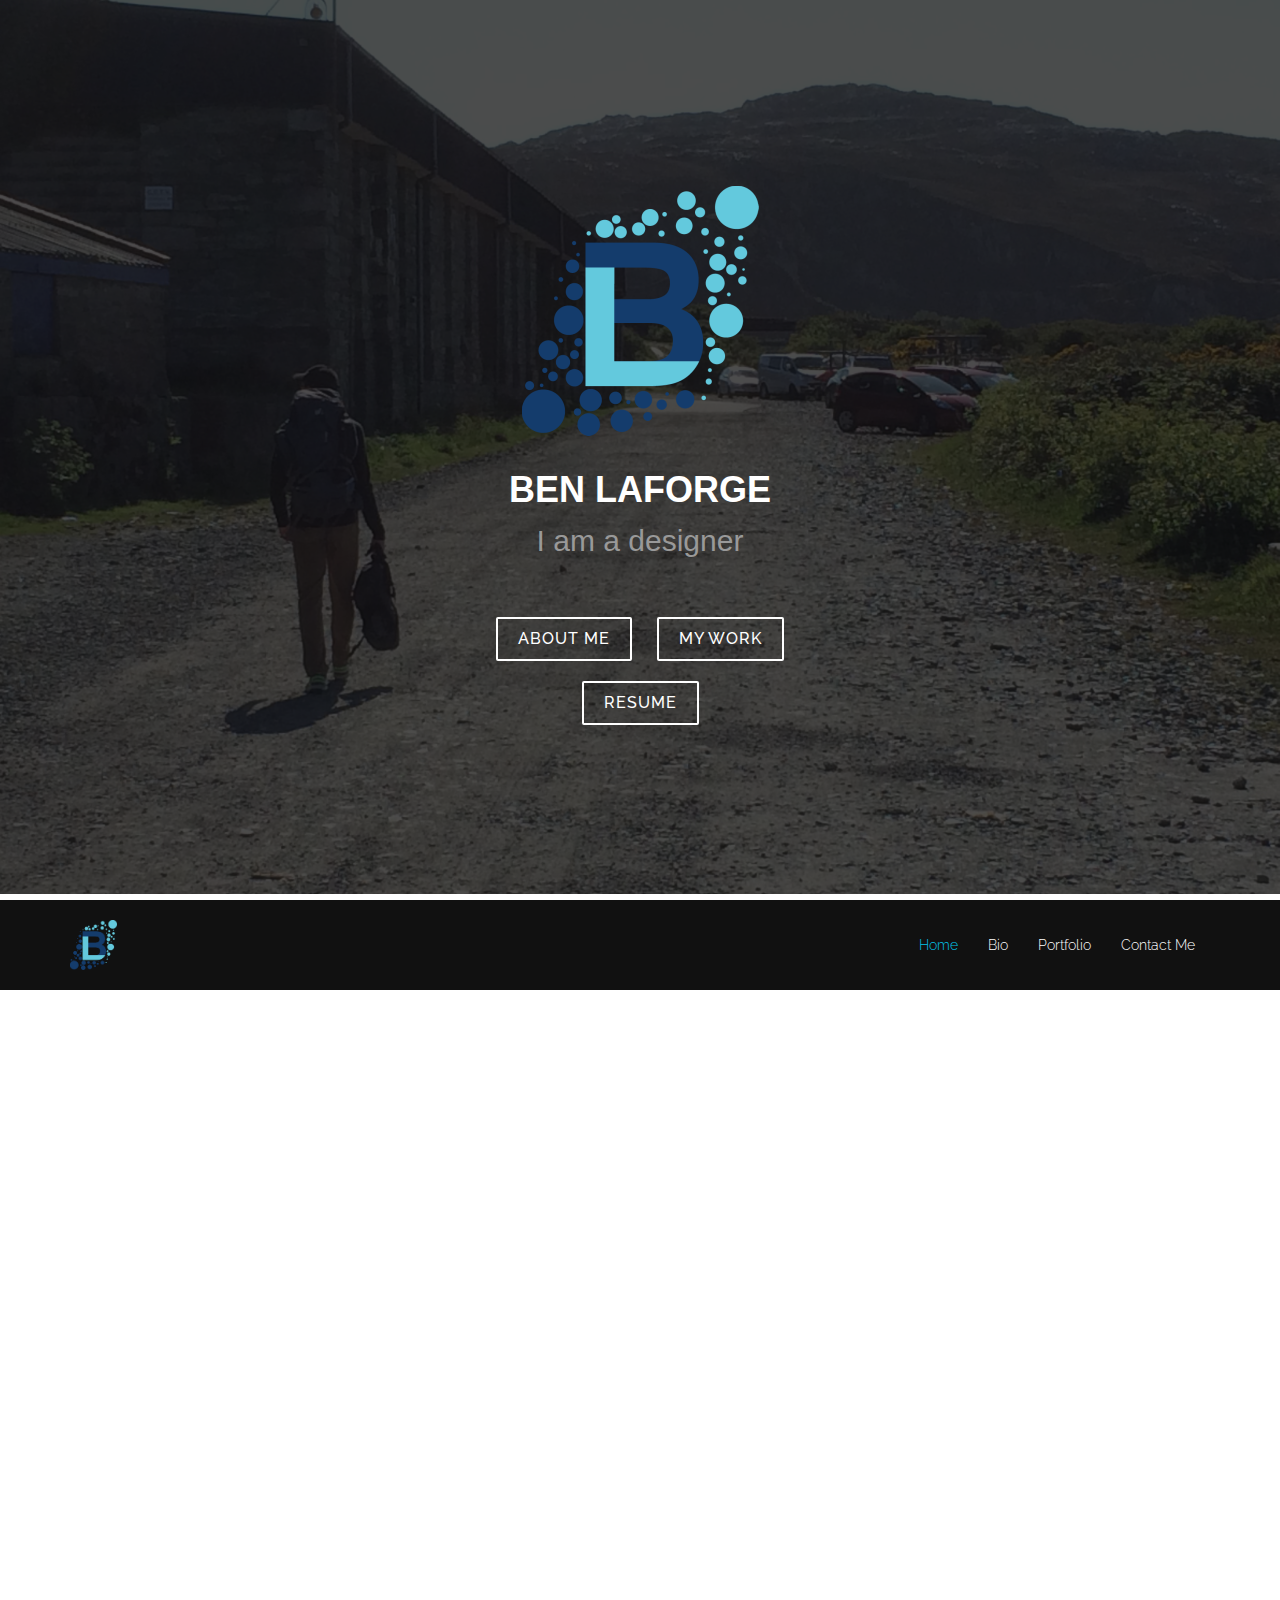
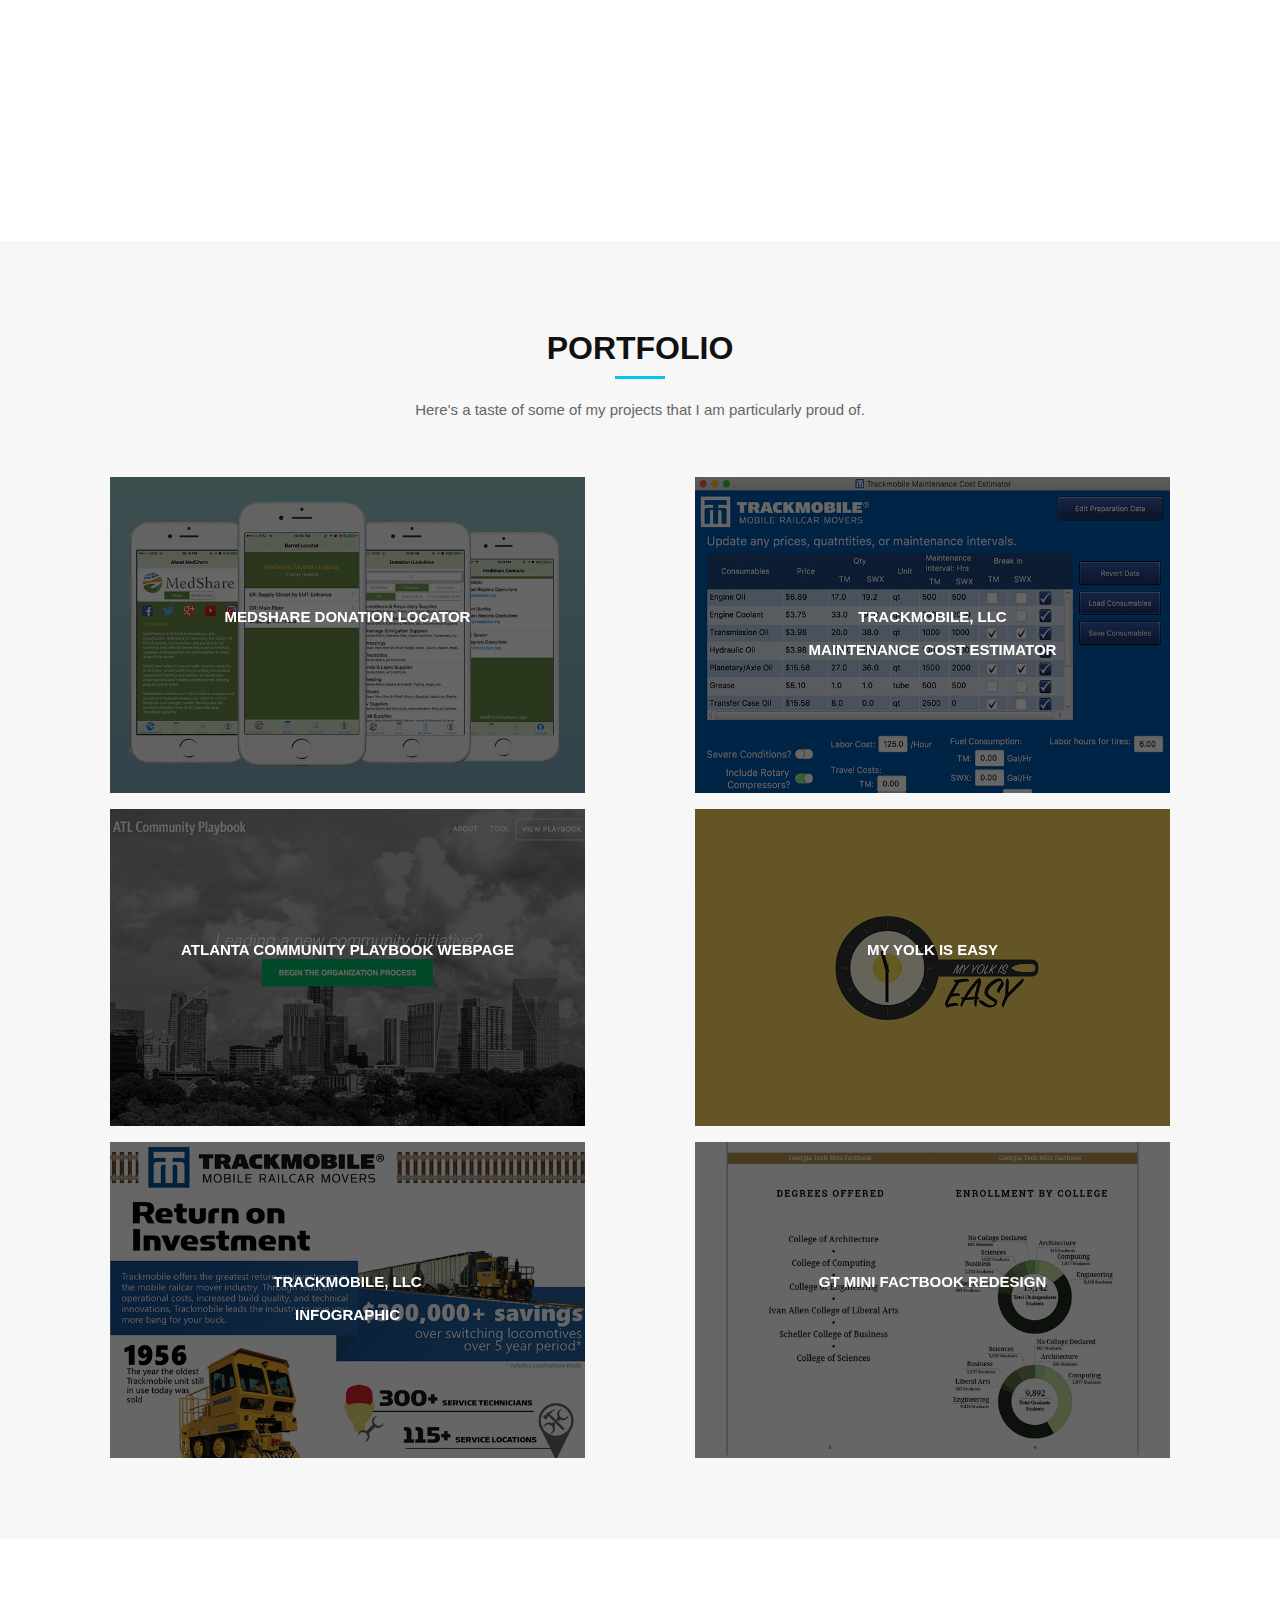
==== index.html @ 4125c22d "update about text and resume" ====
<!DOCTYPE html>
<html lang="en">
<head>
  <meta charset="utf-8">
  <title>Ben LaForge | GT CM '17</title>
  <meta content="width=device-width, initial-scale=1.0" name="viewport">
  <meta content="" name="keywords">
  <meta content="" name="description">
    
  <!-- Facebook Opengraph integration: https://developers.facebook.com/docs/sharing/opengraph -->
  <meta property="og:title" content="">
  <meta property="og:image" content="">
  <meta property="og:url" content="">
  <meta property="og:site_name" content="">
  <meta property="og:description" content="">
  
  <!-- Twitter Cards integration: https://dev.twitter.com/cards/  -->
  <meta name="twitter:card" content="summary">
  <meta name="twitter:site" content="">
  <meta name="twitter:title" content="">
  <meta name="twitter:description" content="">
  <meta name="twitter:image" content="">
  
  <!-- Place your favicon.ico and apple-touch-icon.png in the template root directory -->
  <link href="favicon.ico" rel="shortcut icon">
  
  <!-- Google Fonts -->
  <link href="https://fonts.googleapis.com/css?family=Open+Sans:300,300i,400,400i,700,700i|Raleway:300,400,500,700,800" rel="stylesheet"> 
  
  <!-- Bootstrap CSS File -->
  <link href="lib/bootstrap/css/bootstrap.min.css" rel="stylesheet">
  
  <!-- Libraries CSS Files -->
  <link href="lib/font-awesome/css/font-awesome.min.css" rel="stylesheet">
  <link href="lib/animate-css/animate.min.css" rel="stylesheet">
  
  <!-- Main Stylesheet File -->
  <link href="css/style.css" rel="stylesheet">

  <!-- Social Media Stylesheet File -->
  <link href="css/social_media.css" rel="stylesheet">

  <!-- Ben Personal Style -->
  <link href="css/ben_style.css" rel="stylesheet">

  <!-- Slideshow Style -->
  <link rel="stylesheet" href="https://www.w3schools.com/w3css/4/w3.css">
  
<!-- =======================================================
  Theme Name: Imperial
  Theme URL: https://bootstrapmade.com/imperial-free-onepage-bootstrap-theme/
  Author: BootstrapMade.com
  Author URL: https://bootstrapmade.com
======================================================= -->
</head>

<body>
  <div id="preloader"></div>

<!--==========================
  Floating Social Icons
============================-->
 <!--  <ul id="social_media">
    <li>
      <a href="https://open.spotify.com/user/125747451" class="spotify"><span>Spotify</span><i class="entypo-spotify"></i></a>
    </li>
    <li>
      <a href="#" class="soundcloud"><span>Soundcloud</span><i class="entypo-soundcloud"></i></a>
    </li>
    <li>
      <a href="#" class="skype"><span>Skype</span><i class="entypo-skype"></i></a>
    </li>
    <li>
      <a href="#" class="dribbble"><span>Dribbble</span><i class="entypo-dribbble"></i></a>
    </li>
  </ul> -->

<!--==========================
  Progress Bar
============================-->
  <div class="progressContainer">
    <div class="progressBar">

    </div>
  </div>
  
<!--==========================
  Hero Section
============================-->
  <section id="hero">
    <div class="hero-container">
      <div class="wow fadeIn">
        <div class="hero-logo">
          <img class="" src="img/logo.png" alt="Imperial">
        </div>
        
        <h1 id="name">Ben LaForge</h1>
        <h2>I am <span class="rotating">a designer, a developer, a disciple, an architect, an advocate, an adventurer, a child at heart, a thinker</span></h2>
        <div class="actions">
          <a href="#about" class="btn-services">About Me</a>
          <a href="#portfolio" class="btn-services">My Work</a>
          <br>
          <a href="assets/Resume.pdf" class="btn-services">Resume</a>
        </div>
        <a href=""
      </div>
    </div>
  </section>
  
<!--==========================
  Header Section
============================-->
  <header id="header">
    <div class="container">
    
      <div id="logo" class="pull-left">
        <a href="#hero"><img src="img/logo.png" alt="" title="" /></img></a>
        <!-- Uncomment below if you prefer to use a text image -->
        <!--<h1><a href="#hero">Header 1</a></h1>-->
      </div>
        
      <nav id="nav-menu-container">
        <ul class="nav-menu">
          <li class="menu-active"><a href="#hero">Home</a></li>
          <li><a href="#about">Bio</a></li>
          <li><a href="#portfolio">Portfolio</a></li>
<!--           <li class="menu-has-children"><a href="">Drop Down</a>
            <ul>
              <li><a href="portfolio-item-1.html">Drop Down 1</a></li>
              <li class="menu-has-children"><a href="#">Drop Down 2</a>
                <ul>
                  <li><a href="#">Deep Drop Down 1</a></li>
                  <li><a href="#">Deep Drop Down 2</a></li>
                  <li><a href="#">Deep Drop Down 3</a></li>
                  <li><a href="#">Deep Drop Down 4</a></li>
                  <li><a href="#">Deep Drop Down 5</a></li>
                </ul>
              </li>
              <li><a href="#">Drop Down 3</a></li>
              <li><a href="#">Drop Down 4</a></li>
              <li><a href="#">Drop Down 5</a></li>
            </ul>
          </li> -->
          <li><a href="#contact">Contact Me</a></li>
        </ul>
      </nav><!-- #nav-menu-container -->
    </div>
  </header><!-- #header -->
    
<!--==========================
  About Section
============================-->
  <section id="about">
    <div class="container wow ">
      <div class="row">
        <div class="col-md-12">
          <h3 class="section-title">About Me</h3>
          <div class="section-title-divider"></div>
          <!-- <p class="section-description" style="font-family: script; font-size: 16px"><i><b>keywords:</b> designer, developer, disciple</i></p> -->
        </div>
      </div>
    </div>
    <div class="container about-container wow ">
      <div class="row">
        <div class="col-md-6 col-md-push-6 about-content">
          <h2 class="about-title">Hi, I'm Ben. </h2>
          <p class="about-text">
            I love music, cartoons, working with kids, and Jesus. 
          </p>
          <p class="about-text">
            But professionally, I love production. I love making making things work. More specifically, I love making things work <i>well</i>. I love taking good ideas and making them functional. After all, “if the user can’t use it, it doesn’t work” - Susan Drey.
          </p>
          <p class="about-text">
            I went into Georgia Tech in the fall of 2013 wanting to get smarter. What I ended up learning was that what I really wanted was to get more creative. Through the wild ride of switching majors as a yearly tradition, I ended up finding Computational Media. This major sought to bridge the technical and creative aspects of design, which parallels my own interests. 
          </p>
          <p class="about-text">
            I began my career in user experience upon graduation at a company called Ingenious Med, where I currently work. I work on a team of two: myself (a user experience architect) and my boss (the user experience manager). With such a small team, we have to split the work - so I took mobile and she took web. Having such influence over a real application with real users has accellerated my growth more than I could have imagined. 
          </p>
          <p class="about-text">
          	I'm excited to continue to learn and develop my skills, all the while helping users in the process - because at the end of the day, it's all about the users.
          </p>
        </div>
      </div>
    </div>
  </section>
    
<!--==========================
  Porfolio Section
============================-->
<section id="portfolio">
      <div class="container">
      <div class="row">
        <div class="col-lg-12 text-center">
          <div class="col-md-12">
            <h3 class="section-title">Portfolio</h3>
            <div class="section-title-divider"></div>
            <p class="section-description">Here's a taste of some of my projects that I am particularly proud of.</p>
          </div>
        </div>
      </div>
      <div class="row row-0-gutter">
        <!-- start portfolio item -->
        <div class="col-md-6 col-0-gutter">
          <div class="ot-portfolio-item">
            <figure class="effect-bubba">
              <img src="img/portfolio-1-cover.png" alt="img02" class="img-responsive" />
              <figcaption>
                <h2>MedShare Donation Locator</h2>
                <p>App Development, UI/UX</p>
                <a href="#" data-toggle="modal" data-target="#Modal-1">View more</a>
              </figcaption>
            </figure>
          </div>
        </div>
        <!-- end portfolio item -->
        <!-- start portfolio item -->
        <div class="col-md-6 col-0-gutter">
          <div class="ot-portfolio-item">
            <figure class="effect-bubba">
              <img src="img/portfolio-2-cover.png" alt="img02" class="img-responsive" />
              <figcaption>
                <h2>Trackmobile, LLC<br><br>Maintenance Cost Estimator</h2>
                <p>Java Development, Marketing</p>
                <a href="#" data-toggle="modal" data-target="#Modal-2">View more</a>
              </figcaption>
            </figure>
          </div>
        </div>
        <!-- end portfolio item -->
      </div>
      <div class="row row-0-gutter">
        <!-- start portfolio item -->
        <div class="col-md-6 col-0-gutter">
          <div class="ot-portfolio-item">
            <figure class="effect-bubba">
              <img src="img/portfolio-3-cover.png" alt="img02" class="img-responsive" />
              <figcaption>
                <h2>Atlanta Community Playbook Webpage</h2>
                <p>Web Design, Interaction Design</p>
                <a href="#" data-toggle="modal" data-target="#Modal-3">View more</a>
              </figcaption>
            </figure>
          </div>
        </div>
        <!-- end portfolio item -->
        <!-- start portfolio item -->
        <div class="col-md-6 col-0-gutter">
          <div class="ot-portfolio-item">
            <figure class="effect-bubba">
              <img src="img/portfolio-6-cover.png" alt="img02" class="img-responsive" />
              <figcaption>
                <h2>My Yolk Is Easy</h2>
                <p>Branding, Marketing</p>
                <a href="#" data-toggle="modal" data-target="#Modal-6">View more</a>
              </figcaption>
            </figure>
          </div>
        </div>
        <!-- end portfolio item -->
      </div>
      <div class="row row-0-gutter">
        <!-- start portfolio item -->
        <div class="col-md-6 col-0-gutter">
          <div class="ot-portfolio-item">
            <figure class="effect-bubba">
              <img src="img/portfolio-5-cover.png" alt="img02" class="img-responsive" />
              <figcaption>
                <h2>Trackmobile, LLC<br><br>Infographic</h2>
                <p>Information Design, Marketing</p>
                <a href="#" data-toggle="modal" data-target="#Modal-5">View more</a>
              </figcaption>
            </figure>
          </div>
        </div>
        <!-- end portfolio item -->
        <!-- start portfolio item -->
        <div class="col-md-6 col-0-gutter">
          <div class="ot-portfolio-item">
            <figure class="effect-bubba">
              <img src="img/portfolio-4-cover.png" alt="img02" class="img-responsive" />
              <figcaption>
                <h2>GT Mini Factbook Redesign</h2>
                <p>Information Design, Data Visualization</p>
                <a href="#" data-toggle="modal" data-target="#Modal-4">View more</a>
              </figcaption>
            </figure>
          </div>
        </div>
        <!-- end portfolio item -->
      </div>
      </div><!-- container -->
    </section>

      <!-- Modal for portfolio item 1 -->
    <div class="modal fade" id="Modal-1" tabindex="-1" role="dialog" aria-labelledby="Modal-label-1">
      <div class="modal-dialog" role="document">
        <div class="modal-content">
          <div class="modal-header">
            <button type="button" class="close" data-dismiss="modal" aria-label="Close"><span aria-hidden="true">&times;</span></button>
            <h4 class="modal-title" id="Modal-label-1"></h4>
          </div>
          <div class="modal-body">
            <h3 class="section-title">MedShare Donation Locator</h3>
            <div class="section-title-divider"></div>
            <p class="section-description"><b>Deliverable:</b> Mobile application for iOS and Android
                                            <br><b>Programs:</b> Adobe Experience Design, XCode, Android Studio</p>
            <img src="img/portfolio-1-cover.png" alt="img01" class="img-responsive" />
            <br>
            <p class="content-text">
            	<a href="medshareProcess.html">Read more about my design process <b>here</b>.</a>
            </p>
            <div class="section-title-divider"></div>
            <p class="content-text">
              For my capstone class at GT, my team was given a client with a project. We tackled this project over the course of two semesters, beginning with the design phase, and then moving into implementation.
            </p>
            <p class="content-text">
              The first semester I thrived. I led our team meetings, created the low- and high-fidelity prototypes solo, and conducted many of our user tests. Being the only Computational Media major on a team of Computer Scientists, I was the only team member with pre-development expertise. This is the field I desire to enter into post-graduation.
            </p>
            <p class="content-text">
              During the second semester we delved into development. I was our team's lead front-end developer, focusing on the design of each page, as well as taking one of the four tabs, the about page, as my personal project. 
            </p>
            <p class="content-text">
              At the end of the second semester we presented our project, not only to our class at Georgia Tech, but also to MedShare at their headquarters. There were many more people than we expected there - enough that we had standing room in the back and people bringing chairs with them. The head of marketing approached us afterwards to say how happy she was that the application was properly branded, a personal highlight of mine. 
            </p>
          </div>
          <div class="modal-footer">
            <button type="button" class="btn btn-default" data-dismiss="modal">Close</button>
          </div>
        </div>
      </div>
    </div>

    <!-- Modal for portfolio item 2 -->
    <div class="modal fade" id="Modal-2" tabindex="-1" role="dialog" aria-labelledby="Modal-label-2">
      <div class="modal-dialog" role="document">
        <div class="modal-content">
          <div class="modal-header">
            <button type="button" class="close" data-dismiss="modal" aria-label="Close"><span aria-hidden="true">&times;</span></button>
            <h4 class="modal-title" id="Modal-label-2"></h4>
          </div>
          <div class="modal-body">
            <h3 class="section-title">Maintenance Cost Estimator</h3>
            <div class="section-title-divider"></div>
            <p class="section-description"><b>Deliverable:</b> Desktop application for Windows and Mac OS
                                            <br><b>Programs:</b> Eclipse Java Neon, Lanch4j, Inno Setup Compiler</p>
            <!-- <object width="400" height="400" data="assets/TrackmobileMaintenanceCostEstimator.jar"></object> -->
            <img src="img/tm-calculator.png" alt="img01" class="img-responsive" />
            <br>
            <p class="content-text">
              During my summer internship at Trackmobile, LLC this was my largest task. The sales team desired a tool that would estimate the maintenance cost of one of their machines as compared to their largest competitor. The goal was to show that, while we may be more expensive up front, it's because we provide a better machine that requires less maintenance and will be the cheaper option after only a couple years of owning it. 
            </p>
            <p class="content-text">
              I was the only developer in the company, so I was given complete creative freedom with what to make and how to make it. I decided on a desktop application created with JavaFX. I ran this idea by my boss to get it cleared, then began production. I started this project first and finished it last because the scope was so large and I ran into a lot of challenges.
            </p>
            <p class="content-text">
              This program stores the current prices of all parts and consumables required for a rail car mover's maintenance, allowing the user to alter any of the data and save their changes to load in at a later date. They can see the results of each company compared side by side and on a graph, and they can even save a well-laid-out PDF containing a summary of the results and a company boiler statement/disclaimer. There are many more functions (some of which were simply personal desires of my higher-ups and others that actually contradicted ones that were given earlier) and many of them, if not all, I didn't know how to do at first. I had never worked with JavaFX before. I knew Java, but JavaFX was foreign to me. This project was a huge learning experience and I am proud, as were my superiors, with the product I produced. 
            </p>
          </div>
          <div class="modal-footer">
            <button type="button" class="btn btn-default" data-dismiss="modal">Close</button>
          </div>
        </div>
      </div>
    </div>

    <!-- Modal for portfolio item 3 -->
    <div class="modal fade" id="Modal-3" tabindex="-1" role="dialog" aria-labelledby="Modal-label-3">
      <div class="modal-dialog" role="document">
        <div class="modal-content">
          <div class="modal-header">
            <button type="button" class="close" data-dismiss="modal" aria-label="Close"><span aria-hidden="true">&times;</span></button>
            <h4 class="modal-title" id="Modal-label-3"></h4>
          </div>
          <div class="modal-body">
            <h3 class="section-title">Atlanta Community Playbook Webpage</h3>
            <div class="section-title-divider"></div>
            <p class="section-description"><b>Deliverable:</b> Webpage designed to work alongside the Atlanta Community Engagement Playbook
                                            <br><b>Programs:</b> HTML/CSS/Javascript, beginning with Bootstrap Template</p>
            <img src="img/portfolio-1.png" alt="img01" class="img-responsive" />
            <br>
            <p class="content-text">
              My professor was a leading advocate and contributor in the <i>Atlanta Community Engagement Playbook</i>. The assignment was to create a web app that would accompany the playbook in some way. We read through the playbook, determined the primary user, and decided on a scope. Our idea was to create a web application that would help Community Organizations get organized so they could begin to develop their new initiatives. 
            </p>
            <p class="content-text">
              The landing screen had a minimal design, leading the user to the main functionality with a large green button. The tool could also be accessed through the navigation bar or by scrolling. If the user scrolls, they will first see an about section, which takes information directly from the playbook. Below that is the tool. Here, the user is able to select which areas they want to get organized in. In each section there are yes or no questions. If the user selects yes, a text box will appear asking them to write down information related to that question. If the user selects no, an action item will appear, referring the user back to the playbook. At the end, the user has the ability to print the results. This project was only a couple weeks from conception to completion, and the idea was to focus on the interaction design rather than functionality. That being said, the "Save for later" button only generates an alert, and the "View PDF" option opens a preloaded PDF. 
            </p>
            <p class="content-text">
              The web page used to be spread across five pages, one for the landing page and four for each assessment. Later we decided to consolidate the tool into one page for simplicity and ease of use. We used JavaScript to hide or reveal the sections the user wants to see or not see. 
            </p>
            <p class="content-text">
              <a href="https://github.com/CheungAmbrose/Final-Project">GitHub Repository Here</a> ​
            </p>
          </div>
          <div class="modal-footer">
            <button type="button" class="btn btn-default" data-dismiss="modal">Close</button>
          </div>
        </div>
      </div>
    </div>

    <!-- Modal for portfolio item 6 -->
    <div class="modal fade" id="Modal-6" tabindex="-1" role="dialog" aria-labelledby="Modal-label-6">
      <div class="modal-dialog" role="document">
        <div class="modal-content">
          <div class="modal-header">
            <button type="button" class="close" data-dismiss="modal" aria-label="Close"><span aria-hidden="true">&times;</span></button>
            <h4 class="modal-title" id="Modal-label-5"></h4>
          </div>
          <div class="modal-body">
            <h3 class="section-title">My Yolk Is Easy</h3>
            <div class="section-title-divider"></div>
            <p class="section-description"><b>Deliverable:</b> A portfolio detailing all decisions made in creating a fictional brand
                                            <br><b>Programs:</b> Adobe Illustrator, Adobe Photoshop</p>
            <img class="myYolkSlides" src="img/myyolkiseasypdf1.png">
            <img class="myYolkSlides" src="img/myyolkiseasypdf2.png">
            <img class="myYolkSlides" src="img/myyolkiseasypdf3.png">
            <img class="myYolkSlides" src="img/myyolkiseasypdf4.png">
            <img class="myYolkSlides" src="img/myyolkiseasypdf5.png">
            <img class="myYolkSlides" src="img/myyolkiseasypdf6.png">
            <img class="myYolkSlides" src="img/myyolkiseasypdf7.png">
            <img class="myYolkSlides" src="img/myyolkiseasypdf8.png">
            <button class="w3-display-left" onclick="plusDivs(-1, 'myYolkSlides')">&#10094;</button>
            <button class="w3-display-right" onclick="plusDivs(1, 'myYolkSlides')">&#10095;</button>
            <br>
            <p class="content-text">
              <i>My Yolk Is Easy</i> is a concept for a breakfast company, specifically running out of a food truck. I created this concept in a class called Principles of Visual Design. This slideshow provides the writeup/personal assessment of my brand and the desicions I made. 
            </p>
          </div>
          <div class="modal-footer">
            <button type="button" class="btn btn-default" data-dismiss="modal">Close</button>
          </div>
        </div>
      </div>
    </div>

    <!-- Modal for portfolio item 5 -->
    <div class="modal fade" id="Modal-5" tabindex="-1" role="dialog" aria-labelledby="Modal-label-5">
      <div class="modal-dialog" role="document">
        <div class="modal-content">
          <div class="modal-header">
            <button type="button" class="close" data-dismiss="modal" aria-label="Close"><span aria-hidden="true">&times;</span></button>
            <h4 class="modal-title" id="Modal-label-5"></h4>
          </div>
          <div class="modal-body">
            <h3 class="section-title">Infographic</h3>
            <div class="section-title-divider"></div>
            <p class="section-description"><b>Deliverable:</b> Infographic document detailing the ROI of owning a Trackmobile over competing machines
                                            <br><b>Programs:</b> Adobe Illustrator, Microsoft Excel</p>
            <img src="img/tm-infographic.png" style="border: 1px solid black;" alt="img01" class="img-responsive" />
            <br>
            <p class="content-text">
              During my summer internship at Trackmobile, LLC I was tasked with creating an infographic whose design coincided with the infographic the other intern, Sarah, was creating. My infographic was to give insight into the return on investment of owning one of our machines. These facts and figures were inherently comparative, so I had a lot of research to do. We didn't have as many hard and fast numbers in our system as I would have liked, so I felt mildly constrained with my design. I struggled through many layouts before I settled on the one shown here. The infographic isn't 100% complete, however. The way they wanted to write out the "assumptions made" was TBD by the time I left, and the graph depicting maintenance cost comparisons hadn't been made. The data for the graph was largely coming from the calculator I made (see above), whose data was still being finalized as I left.  
            </p>
          </div>
          <div class="modal-footer">
            <button type="button" class="btn btn-default" data-dismiss="modal">Close</button>
          </div>
        </div>
      </div>
    </div>

    <!-- Modal for portfolio item 4 -->
    <div class="modal fade" id="Modal-4" tabindex="-1" role="dialog" aria-labelledby="Modal-label-4">
      <div class="modal-dialog" role="document">
        <div class="modal-content">
          <div class="modal-header">
            <button type="button" class="close" data-dismiss="modal" aria-label="Close"><span aria-hidden="true">&times;</span></button>
            <h4 class="modal-title" id="Modal-label-4"></h4>
          </div>
          <div class="modal-body">
            <h3 class="section-title">GT Mini Factbook Redesign</h3>
            <div class="section-title-divider"></div>
            <p class="section-description"><b>Deliverable:</b> 16 Page document with original graphs to visualize data from the 2015 GT Mini Factbook
                                            <br><b>Programs:</b> Adobe InDesign, Adobe Illustrator</p>
            <img class="factbookSlides" src="img/GTFactbookSpreads.png">
            <img class="factbookSlides" src="img/GTFactbookSpreads2.png">
            <img class="factbookSlides" src="img/GTFactbookSpreads3.png">
            <img class="factbookSlides" src="img/GTFactbookSpreads4.png">
            <img class="factbookSlides" src="img/GTFactbookSpreads5.png">
            <img class="factbookSlides" src="img/GTFactbookSpreads6.png">
            <img class="factbookSlides" src="img/GTFactbookSpreads7.png">
            <img class="factbookSlides" src="img/GTFactbookSpreads8.png">
            <img class="factbookSlides" src="img/GTFactbookSpreads9.png">
            <button class="w3-display-left" onclick="plusDivs(-1, 'factbookSlides');">&#10094;</button>
            <button class="w3-display-right" onclick="plusDivs(1, 'factbookSlides');">&#10095;</button>
            <br>
            <p class="content-text">
              This assignment asked me to visualize data in new ways to increase the readability of the 2015 GT Mini Factbook. The original factbook can be found <a href="https://www.irp.gatech.edu/mini-fact-book">here</a>. The booklet was put together in Adobe InDesign, while the graphs were generally created in Adobe Illustrator. 
            </p>
            <p class="content-text">
              The challenge for this assignment was laying out all of the data in a coherent way. It had to be either 8, 12, or 16 pages, and I wanted the spreads to be related to each other. Some categories had more data so I had to not simply accept the data as it came organized but rather be willing to move things around. At first the pages were lopsided, so I had to create a page format that could be carried over to have more consistent use of white space, as well as an organization of the data itself to distribute it more evenly across each spread. 
            </p>
          </div>
          <div class="modal-footer">
            <button type="button" class="btn btn-default" data-dismiss="modal">Close</button>
          </div>
        </div>
      </div>
    </div>
    
    
<!--==========================
  Contact Section
============================--> 
  <section id="contact">
    <div class="container wow ">
      <div class="row">
        <div class="col-md-12">
          <h3 class="section-title">Contact Me</h3>
          <div class="section-title-divider"></div>
          <p class="section-description">I will be graduating from Georgia Tech in December 2017, and I am looking for a full-time job.</p>
        </div>
      </div>
      
      <div class="row">
        <div class="col-md-5 col-md-push-2">
          <div class="info">
            <div>
              <i class="fa fa-map-marker"></i>
              <p>777 Techwood Drive NW<br>Atlanta, GA 30313</p>
            </div>
            
            <div>
              <i class="fa fa-envelope"></i>
              <p>benlaforge@gmail.com</p>
            </div>
            
            <div>
              <i class="fa fa-phone"></i>
              <p>678 848-8442</p>
            </div>
            
          </div>
        </div>
        
        <!-- <div class="col-md-5 col-md-push-2">
          <div class="form">
            <div id="sendmessage">Your message has been sent. Thank you!</div>
            <div id="errormessage"></div>
            <form action="" method="post" role="form" class="contactForm">
                <div class="form-group">
                  <input type="text" name="name" class="form-control" id="name" placeholder="Your Name" data-rule="minlen:4" data-msg="Please enter at least 4 chars" />
                  <div class="validation"></div>
                </div>
                <div class="form-group">
                  <input type="email" class="form-control" name="email" id="email" placeholder="Your Email" data-rule="email" data-msg="Please enter a valid email" />
                  <div class="validation"></div>
                </div>
                <div class="form-group">
                  <input type="text" class="form-control" name="subject" id="subject" placeholder="Subject" data-rule="minlen:4" data-msg="Please enter at least 4 chars of subject" />
                  <div class="validation"></div>
                </div>
                <div class="form-group">
                  <textarea class="form-control" name="message" rows="5" data-rule="required" data-msg="Please write something for us" placeholder="Message"></textarea>
                  <div class="validation"></div>
                </div>
                <div class="text-center"><button type="submit">Send Message</button></div>
            </form>
          </div>
         --></div>
        
      </div>
    </div>
  </section>
  
<!--==========================
  Footer
============================--> 
  <footer id="footer">
      <div class="container">
        <div class="row">
          <div class="col-md-12">
            <div class="copyright">
            </div>
            <div class="credits">
              <!-- 
                All the links in the footer should remain intact. 
                You can delete the links only if you purchased the pro version.
                Licensing information: https://bootstrapmade.com/license/
                Purchase the pro version with working PHP/AJAX contact form: https://bootstrapmade.com/buy/?theme=Imperial
              -->
            </div>
          </div>
        </div>
      </div>
  </footer><!-- #footer -->
  
  <a href="#" class="back-to-top"><i class="fa fa-chevron-up"></i></a>
    
  <!-- Required JavaScript Libraries -->
  <script src="lib/jquery/jquery.min.js"></script>
  <script src="lib/bootstrap/js/bootstrap.min.js"></script>
  <script src="lib/superfish/hoverIntent.js"></script>
  <script src="lib/superfish/superfish.min.js"></script>
  <script src="lib/morphext/morphext.min.js"></script>
  <script src="lib/wow/wow.min.js"></script>
  <script src="lib/stickyjs/sticky.js"></script>
  <script src="lib/easing/easing.js"></script>
  
  <!-- Template Specisifc Custom Javascript File -->
  <script src="js/custom.js"></script>
  
  <script src="contactform/contactform.js"></script>

  <!-- Ben's Custom Javascript File -->
  <script src="js/ben_js.js"></script>

  <!-- Portfolio JS -->
  <script src="js/SmoothScroll.js"></script>
  <script src="js/theme-scripts.js"></script>
  
    
</body>
</html>
---- css/style.css ----
/*
  Theme Name: Imperial
  Theme URL: https://bootstrapmade.com/imperial-free-onepage-bootstrap-template/
  Author: BootstrapMade
  Author URL: https://bootstrapmade.com
*/
/*--------------------------------------------------------------
# General
--------------------------------------------------------------*/
body {
  background: #fff;
  color: #666666;
  font-family: "Open Sans", sans-serif;
}

a {
  color: #03C4EB;
  transition: 0.5s;
}

a:hover, a:active, a:focus {
  color: #03c5ec;
  outline: none;
  text-decoration: none;
}

p {
  padding: 0;
  margin: 0 0 30px 0;
}

h1, h2, h3, h4, h5, h6 {
  font-family: "Raleway", sans-serif;
  font-weight: 400;
  margin: 0 0 20px 0;
  padding: 0;
}

/* Prelaoder */
#preloader {
  position: fixed;
  left: 0;
  top: 0;
  z-index: 999;
  width: 100%;
  height: 100%;
  overflow: visible;
  background: #fff url("../img/preloader.svg") no-repeat center center;
}

/* Back to top button */
.back-to-top {
  position: fixed;
  display: none;
  background: rgba(0, 0, 0, 0.2);
  color: #fff;
  padding: 6px 12px 9px 12px;
  font-size: 16px;
  border-radius: 2px;
  right: 15px;
  bottom: 15px;
  transition: background 0.5s;
}

@media (max-width: 768px) {
  .back-to-top {
    bottom: 15px;
  }
}

.back-to-top:focus {
  background: rgba(0, 0, 0, 0.2);
  color: #fff;
  outline: none;
}

.back-to-top:hover {
  background: #03C4EB;
  color: #fff;
}

/*--------------------------------------------------------------
# Welcome
--------------------------------------------------------------*/
#hero {
  display: table;
  width: 100%;
  height: 100vh;
  background: url(../img/behind_ben.jpg) top center fixed;
  background-size: cover;
}

#hero .hero-logo {
  margin: 20px;
}

#hero .hero-logo img {
  max-width: 100%;
}

#hero .hero-container {
  background: rgba(0, 0, 0, 0.7);
  display: table-cell;
  margin: 0;
  padding: 0;
  text-align: center;
  vertical-align: middle;
}

#hero h1 {
  margin: 30px 0 10px 0;
  font-weight: 700;
  line-height: 48px;
  text-transform: uppercase;
  color: #fff;
}

@media (max-width: 768px) {
  #hero h1 {
    font-size: 28px;
    line-height: 36px;
  }
}

#hero h2 {
  color: #999;
  margin-bottom: 50px;
}

@media (max-width: 768px) {
  #hero h2 {
    font-size: 24px;
    line-height: 26px;
    margin-bottom: 30px;
  }
  #hero h2 .rotating {
    display: block;
  }
}

#hero .rotating > .animated {
  display: inline-block;
}

#hero .actions a {
  font-family: "Raleway", sans-serif;
  text-transform: uppercase;
  font-weight: 500;
  font-size: 16px;
  letter-spacing: 1px;
  display: inline-block;
  padding: 8px 20px;
  border-radius: 2px;
  transition: 0.5s;
  margin: 10px;
}

#hero .btn-about-me {
  background: #03C4EB;
  border: 2px solid #03C4EB;
  color: #fff;
}

#hero .btn-about-me:hover {
  background: none;
  border: 2px solid #fff;
}

#hero .btn-services {
  border: 2px solid #fff;
  color: #fff;
}

#hero .btn-services:hover {
  background: #03C4EB;
  border: 2px solid #03C4EB;
}

/*--------------------------------------------------------------
# Header
--------------------------------------------------------------*/
#header {
  background: #111;
  padding: 20px 0;
  height: 90px;
}

#header #logo {
  float: left;
}

#header #logo h1 {
  font-size: 36px;
  margin: 0;
  padding: 6px 0;
  line-height: 1;
  font-family: "Raleway", sans-serif;
  font-weight: 700;
  letter-spacing: 3px;
  text-transform: uppercase;
}

#header #logo h1 a, #header #logo h1 a:hover {
  color: #fff;
}

#header #logo img {
  padding: 0;
  margin: 0;
  max-height: 50px;
}

@media (max-width: 768px) {
  #header {
    height: 80px;
  }
  #header #logo h1 {
    font-size: 26px;
  }
  #header #logo img {
    max-height: 40px;
  }
}

.is-sticky #header {
  background: rgba(0, 0, 0, 0.85);
}

/*--------------------------------------------------------------
# Navigation Menu
--------------------------------------------------------------*/
/* Nav Menu Essentials */
.nav-menu, .nav-menu * {
  margin: 0;
  padding: 0;
  list-style: none;
}

.nav-menu ul {
  position: absolute;
  display: none;
  top: 100%;
  left: 0;
  z-index: 99;
}

.nav-menu li {
  position: relative;
  white-space: nowrap;
}

.nav-menu > li {
  float: left;
}

.nav-menu li:hover > ul,
.nav-menu li.sfHover > ul {
  display: block;
}

.nav-menu ul ul {
  top: 0;
  left: 100%;
}

.nav-menu ul li {
  min-width: 180px;
}

/* Nav Menu Arrows */
.sf-arrows .sf-with-ul {
  padding-right: 30px;
}

.sf-arrows .sf-with-ul:after {
  content: "\f107";
  position: absolute;
  right: 15px;
  font-family: FontAwesome;
  font-style: normal;
  font-weight: normal;
}

.sf-arrows ul .sf-with-ul:after {
  content: "\f105";
}

/* Nav Meu Container */
#nav-menu-container {
  float: right;
  margin: 5px 0;
}

@media (max-width: 768px) {
  #nav-menu-container {
    display: none;
  }
}

/* Nav Meu Styling */
.nav-menu a {
  padding: 10px 15px;
  text-decoration: none;
  display: inline-block;
  color: #fff;
  font-family: 'Raleway', sans-serif;
  font-weight: 300;
  font-size: 14px;
  outline: none;
}

.nav-menu a:hover, .nav-menu li:hover > a, .nav-menu .menu-active > a {
  color: #03C4EB;
}

.nav-menu ul {
  margin: 4px 0 0 15px;
  box-shadow: 0px 0px 1px 1px rgba(0, 0, 0, 0.08);
}

.nav-menu ul li {
  background: #fff;
  border-top: 1px solid #f4f4f4;
}

.nav-menu ul li:first-child {
  border-top: 0;
}

.nav-menu ul li:hover {
  background: #f6f6f6;
}

.nav-menu ul li a {
  color: #333;
}

.nav-menu ul ul {
  margin: 0;
}

/* Mobile Nav Toggle */
#mobile-nav-toggle {
  position: fixed;
  right: 0;
  top: 0;
  z-index: 999;
  margin: 20px 20px 0 0;
  border: 0;
  background: none;
  font-size: 24px;
  display: none;
  transition: all 0.4s;
  outline: none;
}

#mobile-nav-toggle i {
  color: #fff;
}

@media (max-width: 768px) {
  #mobile-nav-toggle {
    display: inline;
  }
}

/* Mobile Nav Styling */
#mobile-nav {
  position: fixed;
  top: 0;
  padding-top: 18px;
  bottom: 0;
  z-index: 998;
  background: rgba(0, 0, 0, 0.9);
  left: -260px;
  width: 260px;
  overflow-y: auto;
  transition: 0.4s;
}

#mobile-nav ul {
  padding: 0;
  margin: 0;
  list-style: none;
}

#mobile-nav ul li {
  position: relative;
}

#mobile-nav ul li a {
  color: #fff;
  font-size: 16px;
  overflow: hidden;
  padding: 10px 22px 10px 15px;
  position: relative;
  text-decoration: none;
  width: 100%;
  display: block;
  outline: none;
}

#mobile-nav ul li a:hover {
  color: #fff;
}

#mobile-nav ul li li {
  padding-left: 30px;
}

#mobile-nav ul .menu-has-children i {
  position: absolute;
  right: 0;
  z-index: 99;
  padding: 15px;
  cursor: pointer;
  color: #fff;
}

#mobile-nav ul .menu-has-children i.fa-chevron-up {
  color: #03C4EB;
}

#mobile-nav ul .menu-item-active {
  color: #03C4EB;
}

#mobile-body-overly {
  width: 100%;
  height: 100%;
  z-index: 997;
  top: 0;
  left: 0;
  position: fixed;
  background: rgba(0, 0, 0, 0.6);
  display: none;
}

/* Mobile Nav body classes */
body.mobile-nav-active {
  overflow: hidden;
}

body.mobile-nav-active #mobile-nav {
  left: 0;
}

body.mobile-nav-active #mobile-nav-toggle {
  color: #fff;
}

/*--------------------------------------------------------------
# Sections
--------------------------------------------------------------*/
/* Sections Common
--------------------------------*/
.section-title {
  font-size: 32px;
  color: #111;
  text-transform: uppercase;
  text-align: center;
  font-weight: 700;
}

.section-description {
  text-align: center;
  margin-bottom: 40px;
}

.section-title-divider {
  width: 50px;
  height: 3px;
  background: #03C4EB;
  margin: 0 auto;
  margin-bottom: 20px;
}

/* Get Started Section
--------------------------------*/
#about {
  background: #fff;
  padding: 80px 0;
}

#about .about-container {
  background: url(../img/me.jpg) left top no-repeat;
  background-size: 65%;
}

#about .about-content {
  background: #fff;
}

#about .about-title {
  color: #333;
  font-size: 28px;
  font-weight: 700;
}

#about .about-text {
  line-height: 26px;
}

#about .about-text:last-child {
  margin-bottom: 0;
}


/* Portfolio Section
--------------------------------*/
#portfolio {
  background: #f7f7f7;
  padding: 80px 0;
}

#portfolio .portfolio-description {
  color: #333;
  font-size: 28px;
}

#portfolio .portfolio-item {
  background-position: center center;
  background-size: cover;
  background-repeat: no-repeat;
  position: relative;
  height: 260px;
  width: 100%;
  display: table;
  overflow: hidden;
  margin-bottom: 30px;
}

#portfolio .portfolio-item .details {
  height: 260px;
  background: #fff;
  display: table-cell;
  vertical-align: middle;
  opacity: 0;
  transition: 0.3s;
  text-align: center;
}

#portfolio .portfolio-item .details h4 {
  font-size: 16px;
  transition: opacity 0.3s, -webkit-transform 0.3s;
  transition: transform 0.3s, opacity 0.3s;
  transition: transform 0.3s, opacity 0.3s, -webkit-transform 0.3s;
  -webkit-transform: translate3d(0, -15px, 0);
  transform: translate3d(0, -15px, 0);
  font-weight: 700;
  color: #333333;
}

#portfolio .portfolio-item .details span {
  display: block;
  color: #666666;
  font-size: 13px;
  transition: opacity 0.3s, -webkit-transform 0.3s;
  transition: transform 0.3s, opacity 0.3s;
  transition: transform 0.3s, opacity 0.3s, -webkit-transform 0.3s;
  -webkit-transform: translate3d(0, 15px, 0);
  transform: translate3d(0, 15px, 0);
}

#portfolio .portfolio-item:hover .details {
  opacity: 0.8;
}

#portfolio .portfolio-item:hover .details h4 {
  -webkit-transform: translate3d(0, 0, 0);
  transform: translate3d(0, 0, 0);
}

#portfolio .portfolio-item:hover .details span {
  -webkit-transform: translate3d(0, 0, 0);
  transform: translate3d(0, 0, 0);
}

figure {
  position: relative;
    overflow: hidden;
    margin: 0 1px 1px 0;
    background: #726FB9;
    text-align: center;
    cursor: pointer;  
}

figcaption {
    position: absolute;
    top: 0;
    left: 0;
    width: 100%;
    height: 100%; 
}

.ot-portfolio-item figure figcaption > a {
    z-index: 10;
    text-indent: 200%;
    white-space: nowrap;
    font-size: 0;
    opacity: 0;
}
.ot-portfolio-item figure figcaption, .ot-portfolio-item figure figcaption > a {
    position: absolute;
    top: 0;
    left: 0;
    width: 100%;
    height: 100%;
}

figure.effect-bubba {
  background: #000;
  margin-bottom: 1px;
}

figure.effect-bubba img {
  opacity: 0.4;
  -webkit-transition: opacity 0.35s;
  transition: opacity 0.35s;
}

figure.effect-bubba:hover img {
  opacity: 0.2;
}

figure.effect-bubba figcaption::before,
figure.effect-bubba figcaption::after {
  position: absolute;
  top: 30px;
  right: 30px;
  bottom: 30px;
  left: 30px;
  content: '';
  opacity: 0;
  -webkit-transition: opacity 0.35s, -webkit-transform 0.35s;
  transition: opacity 0.35s, transform 0.35s;
}

figure.effect-bubba figcaption::before {
  border-top: 1px solid #fff;
  border-bottom: 1px solid #fff;
  -webkit-transform: scale(0,1);
  transform: scale(0,1);
}

figure.effect-bubba figcaption::after {
  border-right: 1px solid #fff;
  border-left: 1px solid #fff;
  -webkit-transform: scale(1,0);
  transform: scale(1,0);
}

figure.effect-bubba h2 {
    color: #fff;
    font-size: 15px;
    font-weight: 700;
    text-transform: uppercase;
  padding-top: 30%;
  -webkit-transition: -webkit-transform 0.35s;
  transition: transform 0.35s;
  -webkit-transform: translate3d(0,-20px,0);
  transform: translate3d(0,-20px,0);
}

figure.effect-bubba p {
    color: #fff;
    font-size: 13px;
    font-weight: 500;
  padding: 20px 2.5em;
  opacity: 0;
  -webkit-transition: opacity 0.35s, -webkit-transform 0.35s;
  transition: opacity 0.35s, transform 0.35s;
  -webkit-transform: translate3d(0,20px,0);
  transform: translate3d(0,20px,0);
}

figure.effect-bubba:hover figcaption::before,
figure.effect-bubba:hover figcaption::after {
  opacity: 1;
  -webkit-transform: scale(1);
  transform: scale(1);
}

figure.effect-bubba:hover h2,
figure.effect-bubba:hover p {
  opacity: 1;
  -webkit-transform: translate3d(0,0,0);
  transform: translate3d(0,0,0);
}



/* Contact Section
--------------------------------*/
#contact {
  background: #fff;
  padding: 80px 0;
}

#contact .info {
  color: #333333;
}

#contact .info i {
  font-size: 32px;
  color: #03C4EB;
  float: left;
}

#contact .info p {
  padding: 0 0 10px 50px;
  line-height: 24px;
}

#contact .form #sendmessage {
  color: #03C4EB;
  border: 1px solid #03C4EB;
  display: none;
  text-align: center;
  padding: 15px;
  font-weight: 600;
  margin-bottom: 15px;
}

#contact .form #errormessage {
  color: red;
  display: none;
  border: 1px solid red;
  text-align: center;
  padding: 15px;
  font-weight: 600;
  margin-bottom: 15px;
}

#contact .form #sendmessage.show, #contact .form #errormessage.show, #contact .form .show {
  display: block;
}

#contact .form .validation {
  color: red;
  display: none;
  margin: 0 0 20px;
  font-weight: 400;
  font-size: 13px;
}

#contact .form input, #contact .form textarea {
  border-radius: 0;
  box-shadow: none;
}

#contact .form button[type="submit"] {
  background: #03C4EB;
  border: 0;
  padding: 10px 24px;
  color: #fff;
  transition: 0.4s;
}

#contact .form button[type="submit"]:hover {
  background: #25d8fc;
}

/*--------------------------------------------------------------
# Footer
--------------------------------------------------------------*/
#footer {
  background: #111;
  padding: 30px 0;
  color: #fff;
}

#footer .copyright {
  text-align: center;
}

#footer .credits {
  padding-top: 10px;
  text-align: center;
  font-size: 13px;
  color: #ccc;
}
---- css/social_media.css ----
/*
Taken from https://gist.github.com/CodeMyUI/2ffebda488210486f9bc0f3a52d04abe
Modified to fit my needs. 
*/

@import url(http://weloveiconfonts.com/api/?family=entypo);
@import url("https://fonts.googleapis.com/css?family=Quicksand");
*,
*:before,
*:after {
  box-sizing: border-box;
}

#social_media {
  list-style: none;
  position: fixed;
  top: 50%;
  left: -3%;
  -webkit-transform: translateY(-50%);
          transform: translateY(-50%);
  z-index: 100;
}
#social_media li a {
  display: block;
  margin-left: -2px;
  height: 60px;
  width: 60px;
  border-radius: 0 25px 25px 0;
  border: 2px solid #000;
  background: #FFF;
  margin-bottom: 1em;
  -webkit-transition: all .4s ease;
  transition: all .4s ease;
  color: #2980b9;
  text-decoration: none;
  line-height: 60px;
  position: relative;
}
#social_media li a:hover {
  cursor: pointer;
  width: 180px;
  color: #fff;
}
#social_media li a:hover span {
  left: 0;
}
#social_media li a span {
  padding: 0 30px 0 15px;
  position: absolute;
  left: -120px;
  -webkit-transition: left .4s ease;
  transition: left .4s ease;
}
#social_media li a i {
  position: absolute;
  top: 50%;
  right: 20px;
  -webkit-transform: translateY(-50%);
          transform: translateY(-50%);
  font-size: 1.5em;
}
#social_media li .spotify {
  background: rgba(39, 174, 96, 0.1);
  border-color: #27ae60;
  color: #27ae60;
}
#social_media li .spotify:hover {
  background: #27ae60;
}
#social_media li .soundcloud {
  background: rgba(230, 126, 34, 0.1);
  border-color: #e67e22;
  color: #e67e22;
}
#social_media li .soundcloud:hover {
  background: #e67e22;
}
#social_media li .skype {
  background: rgba(34, 167, 240, 0.1);
  border-color: #22A7F0;
  color: #22A7F0;
}
#social_media li .skype:hover {
  background: #22a7f0;
}
#social_media li .dribbble {
  background: rgba(210, 82, 127, 0.1);
  border-color: #D2527F;
  color: #D2527F;
}
#social_media li .dribbble:hover {
  background: #d2527f;
}

/* entypo */
[class*="entypo-"]:before {
  font-family: 'entypo', sans-serif;
}
---- css/ben_style.css ----
/*	BL_Dark_Blue: #193d6c;
	BL_Ligh_Blue: #65c9dd;
*/

@font-face {
	font-family: Arvo;
	src: url("../fonts/Arvo/Arvo-Regular.ttf");
	font-weight: normal;
	font-style: normal;
}

@font-face {
	font-family: Josefin-Slab;
	src: url("../fonts/Josefin_Slab/JosefinSlab-Regular.ttf");
	font-weight: normal;
	font-style: normal;
}

/* 
progress bar taken from https://codepen.io/k33k00/pen/ByeyVB
*/
.progressContainer {
  left:0;
  width: 100%;
  height: 0.4em;
  margin-bottom: 0px;
  position: fixed;
  bottom: 0px;
  overflow: hidden;
  background-color: white;
  content: "";
  display: table;
  table-layout: fixed;
  z-index: 100;
}

.progressBar {
  width: 0%;
  float: left;
  height: 100%;
  z-index:99;
  max-width: 100%;
  background-color: #65c9dd;
  -webkit-transition: width .6s ease;
  -o-transition: width .6s ease;
  transition: width .6s ease;
  z-index: 100;
}

.myYolkSlides {
	width: 100%;
}

.factbookSlides {
	width: 100%;
}

span.step {
  background: #cccccc;
  border-radius: 0.8em;
  -moz-border-radius: 0.8em;
  -webkit-border-radius: 0.8em;
  color: #ffffff;
  display: inline-block;
  font-weight: bold;
  line-height: 1.6em;
  margin-right: 5px;
  text-align: center;
  width: 1.6em; 
  float: left;
}

.stepText {
  padding-left: 25%;
  padding-right: 25%;
}
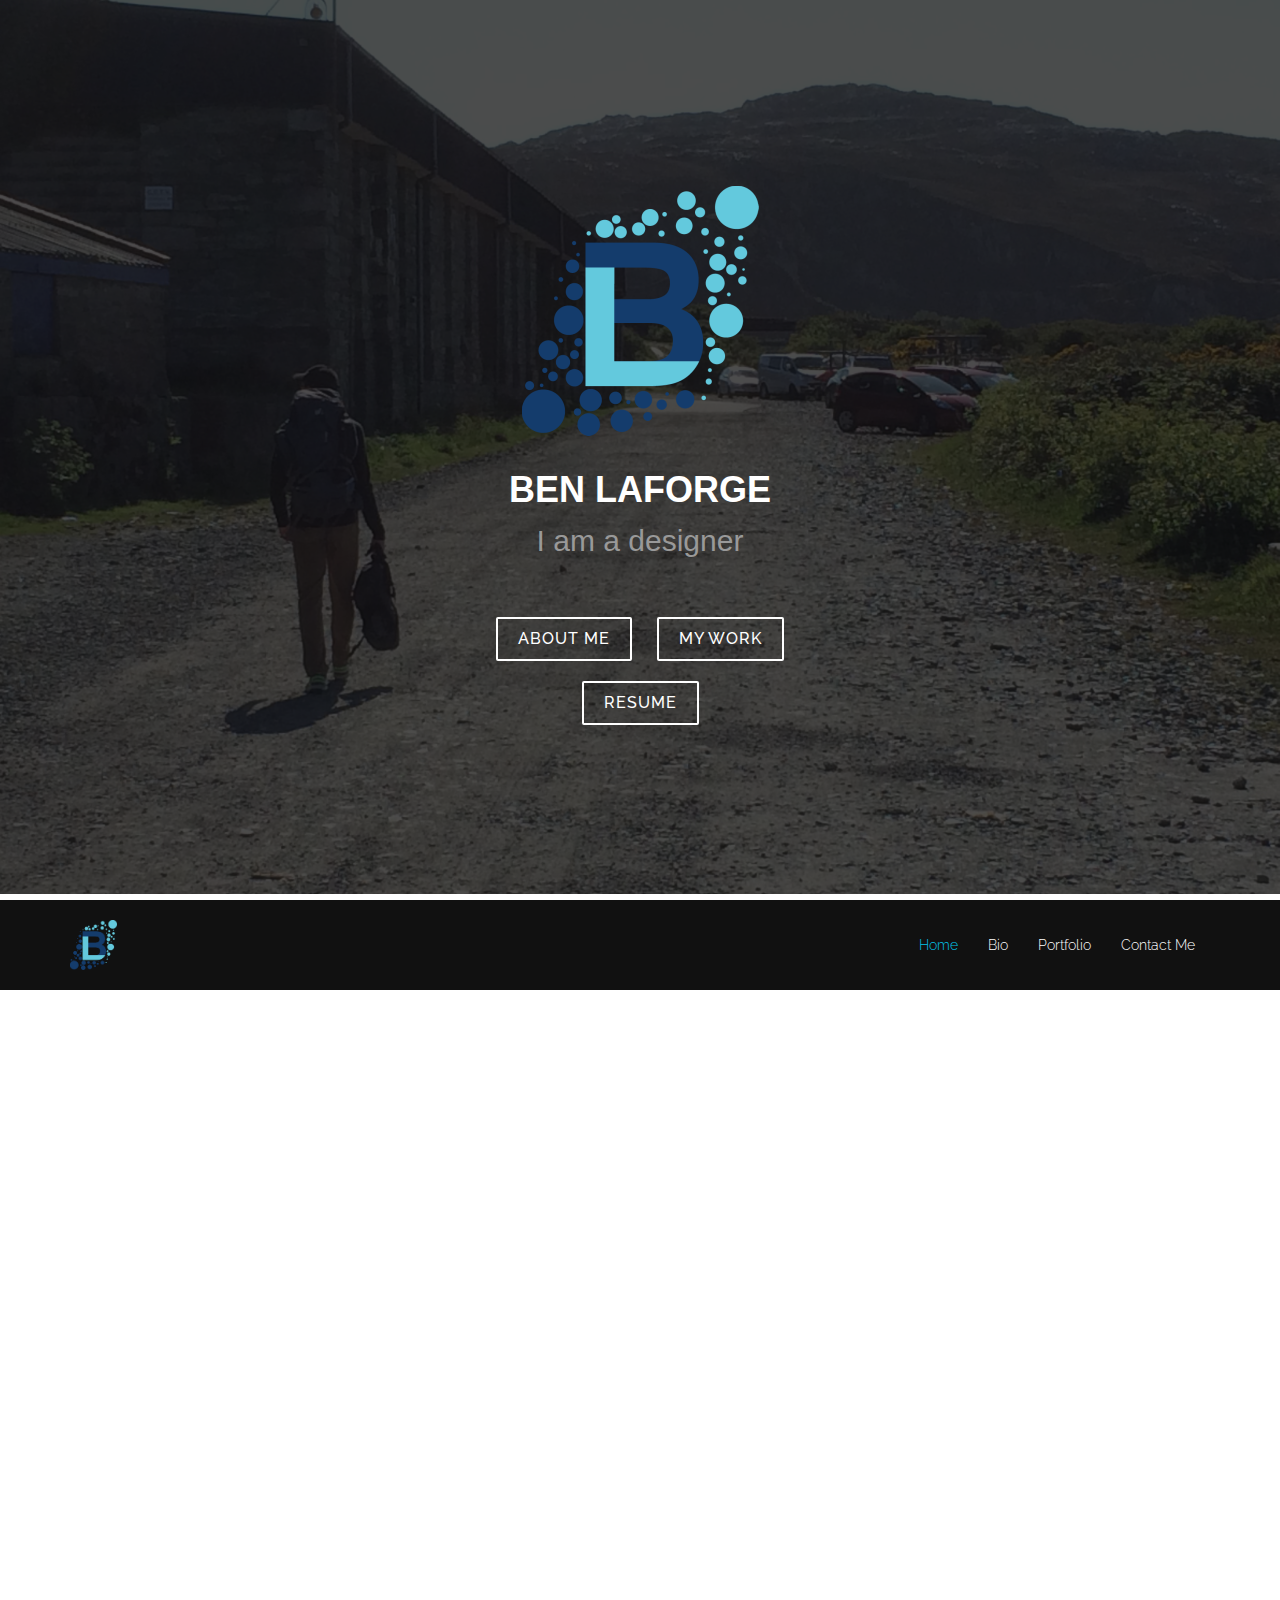
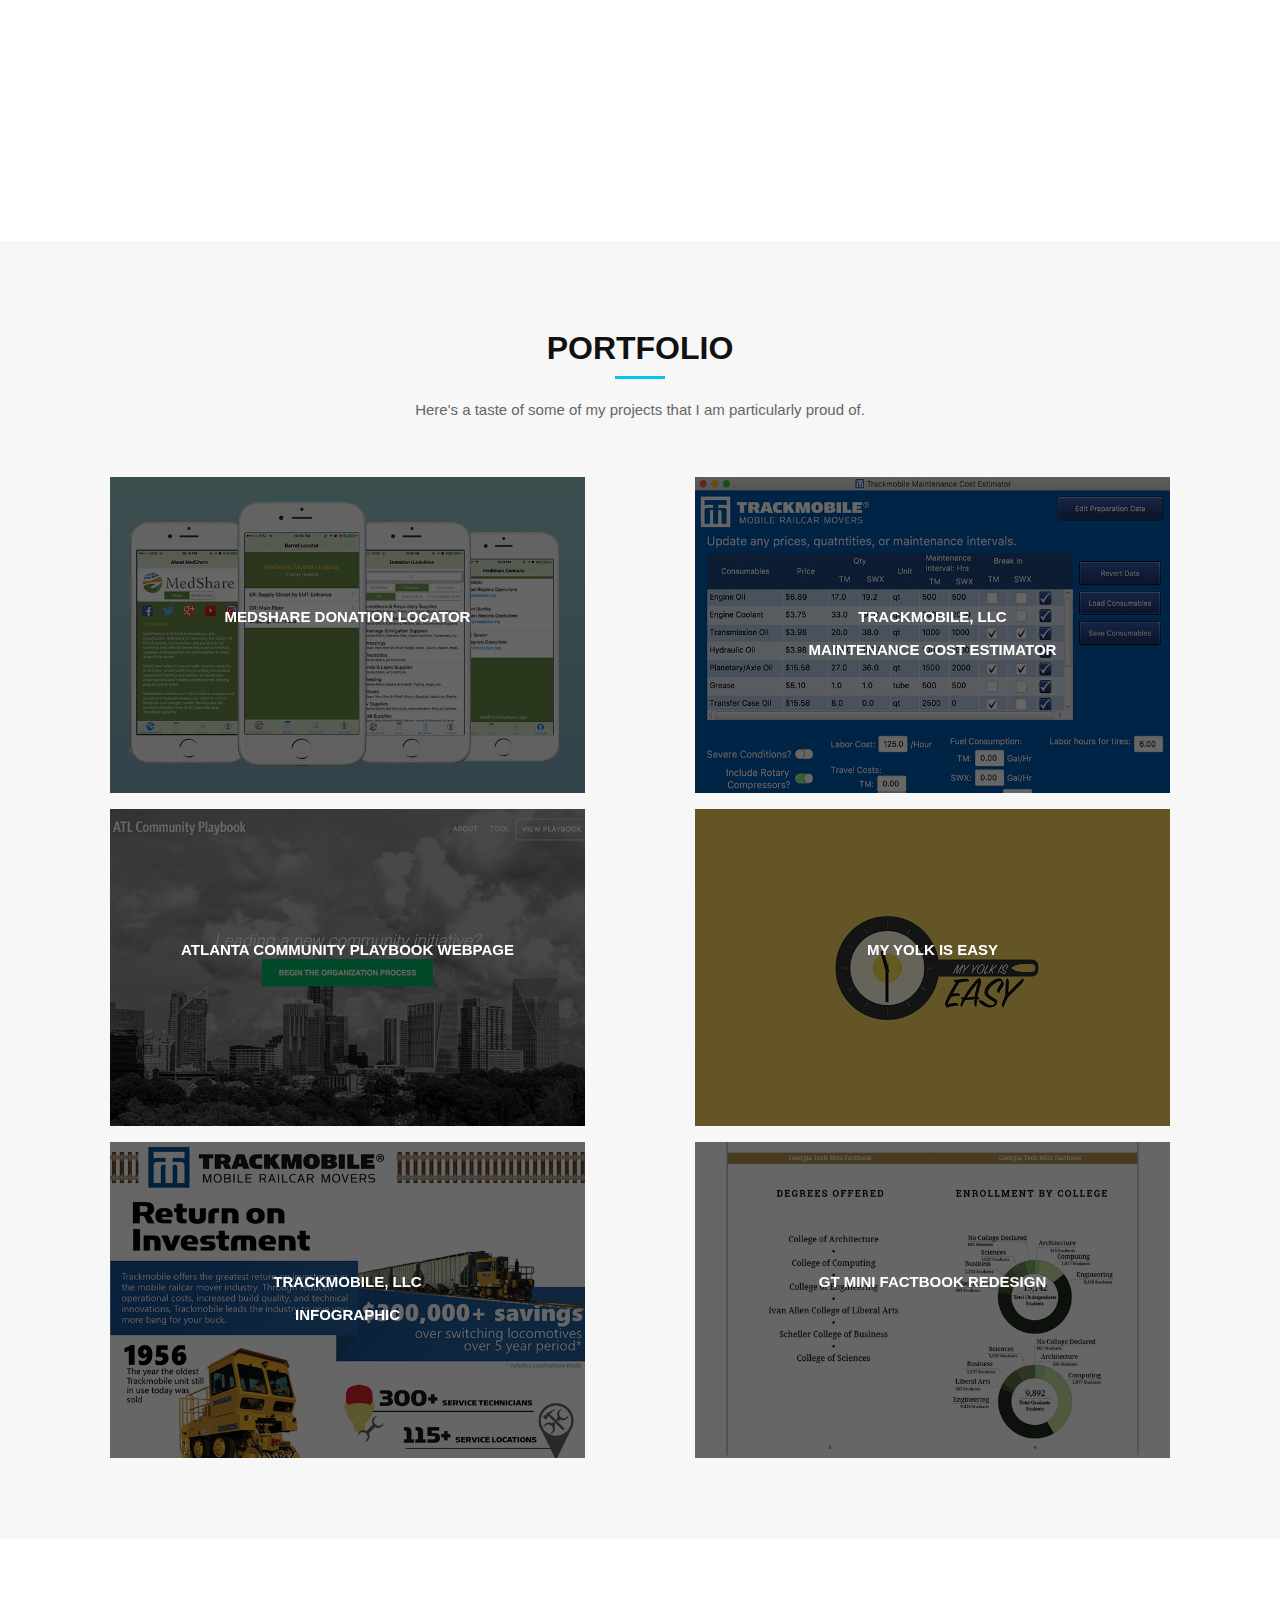
==== commit 63645778: "update contact me section" ====
--- a/index.html
+++ b/index.html
@@ -508,18 +508,13 @@
         <div class="col-md-12">
           <h3 class="section-title">Contact Me</h3>
           <div class="section-title-divider"></div>
-          <p class="section-description">I will be graduating from Georgia Tech in December 2017, and I am looking for a full-time job.</p>
+          <p class="section-description">Feel free to contact me with any/all inquiries.</p>
         </div>
       </div>
       
       <div class="row">
         <div class="col-md-5 col-md-push-2">
           <div class="info">
-            <div>
-              <i class="fa fa-map-marker"></i>
-              <p>777 Techwood Drive NW<br>Atlanta, GA 30313</p>
-            </div>
-            
             <div>
               <i class="fa fa-envelope"></i>
               <p>benlaforge@gmail.com</p>
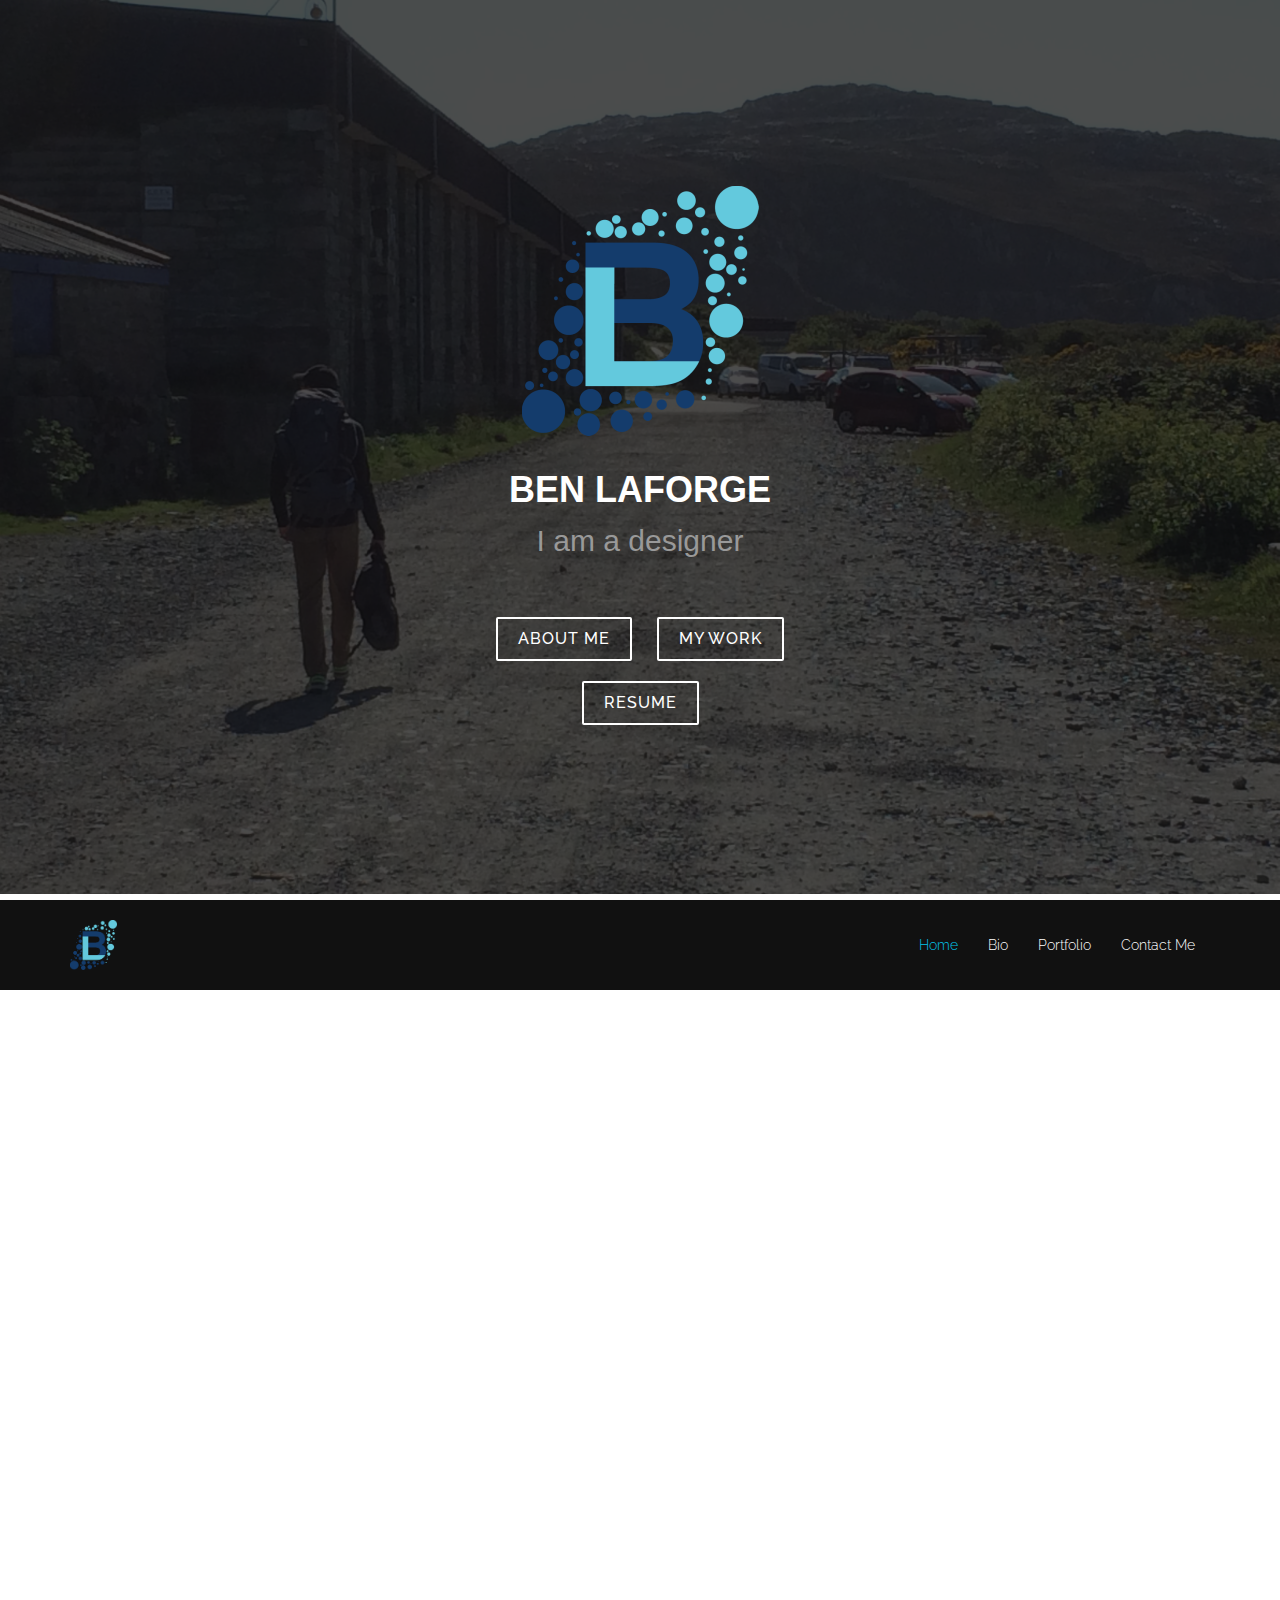
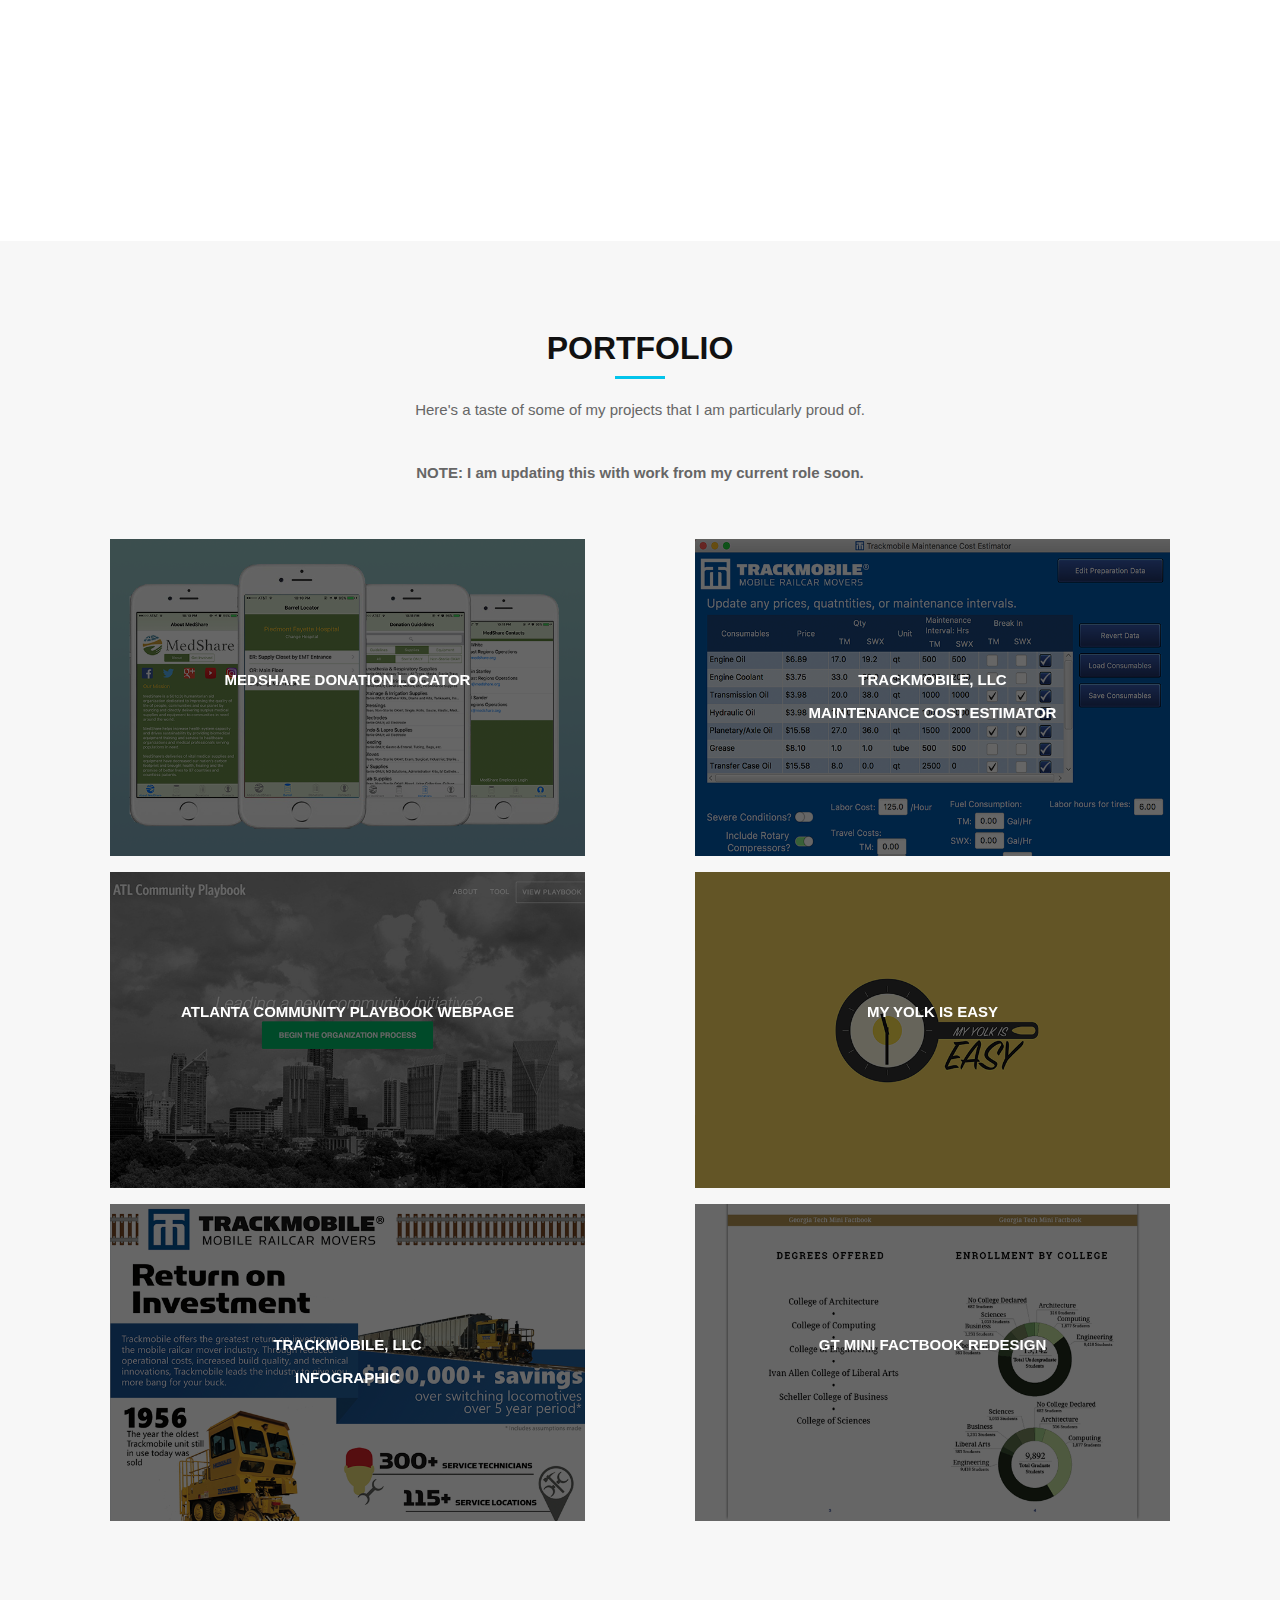
==== commit 9eed7b85: "added note that update coming shortly" ====
--- a/index.html
+++ b/index.html
@@ -195,6 +195,7 @@
             <h3 class="section-title">Portfolio</h3>
             <div class="section-title-divider"></div>
             <p class="section-description">Here's a taste of some of my projects that I am particularly proud of.</p>
+            <p class="section-description"><b>NOTE: I am updating this with work from my current role soon.</b></p>
           </div>
         </div>
       </div>
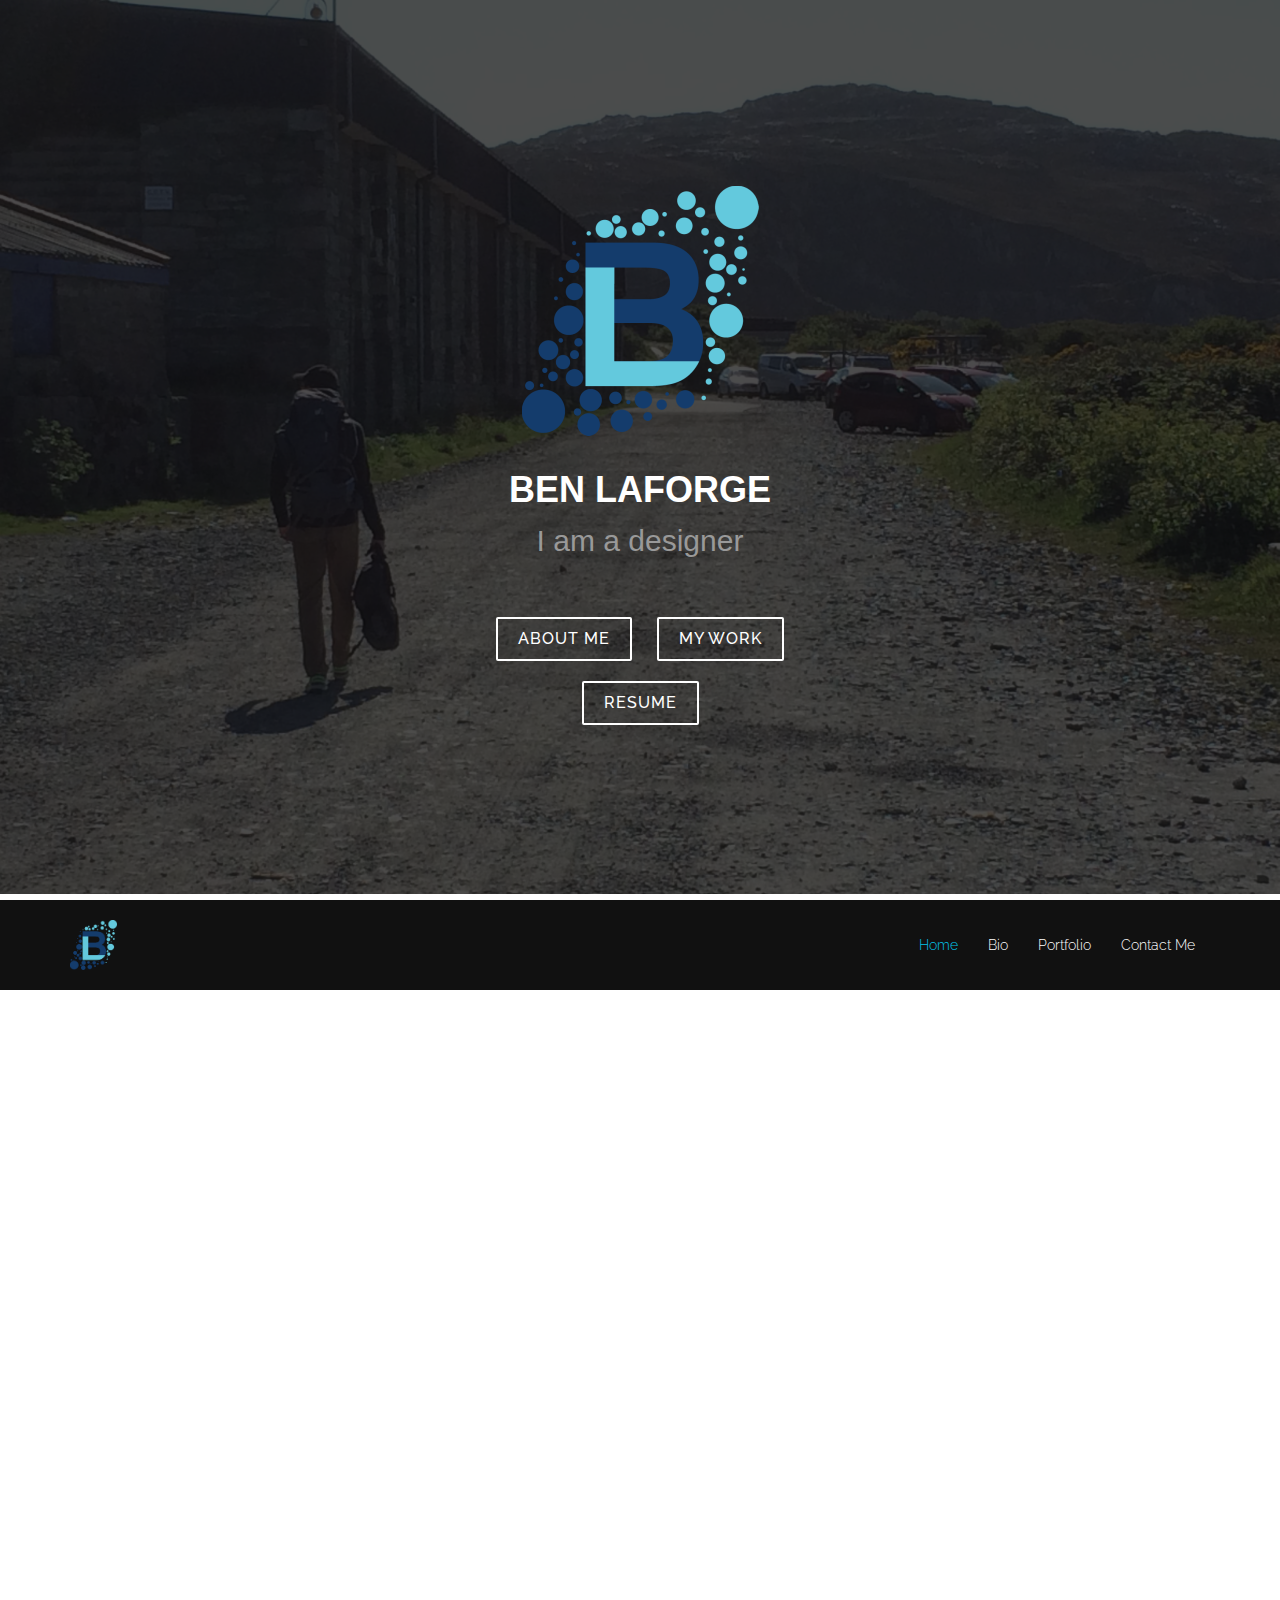
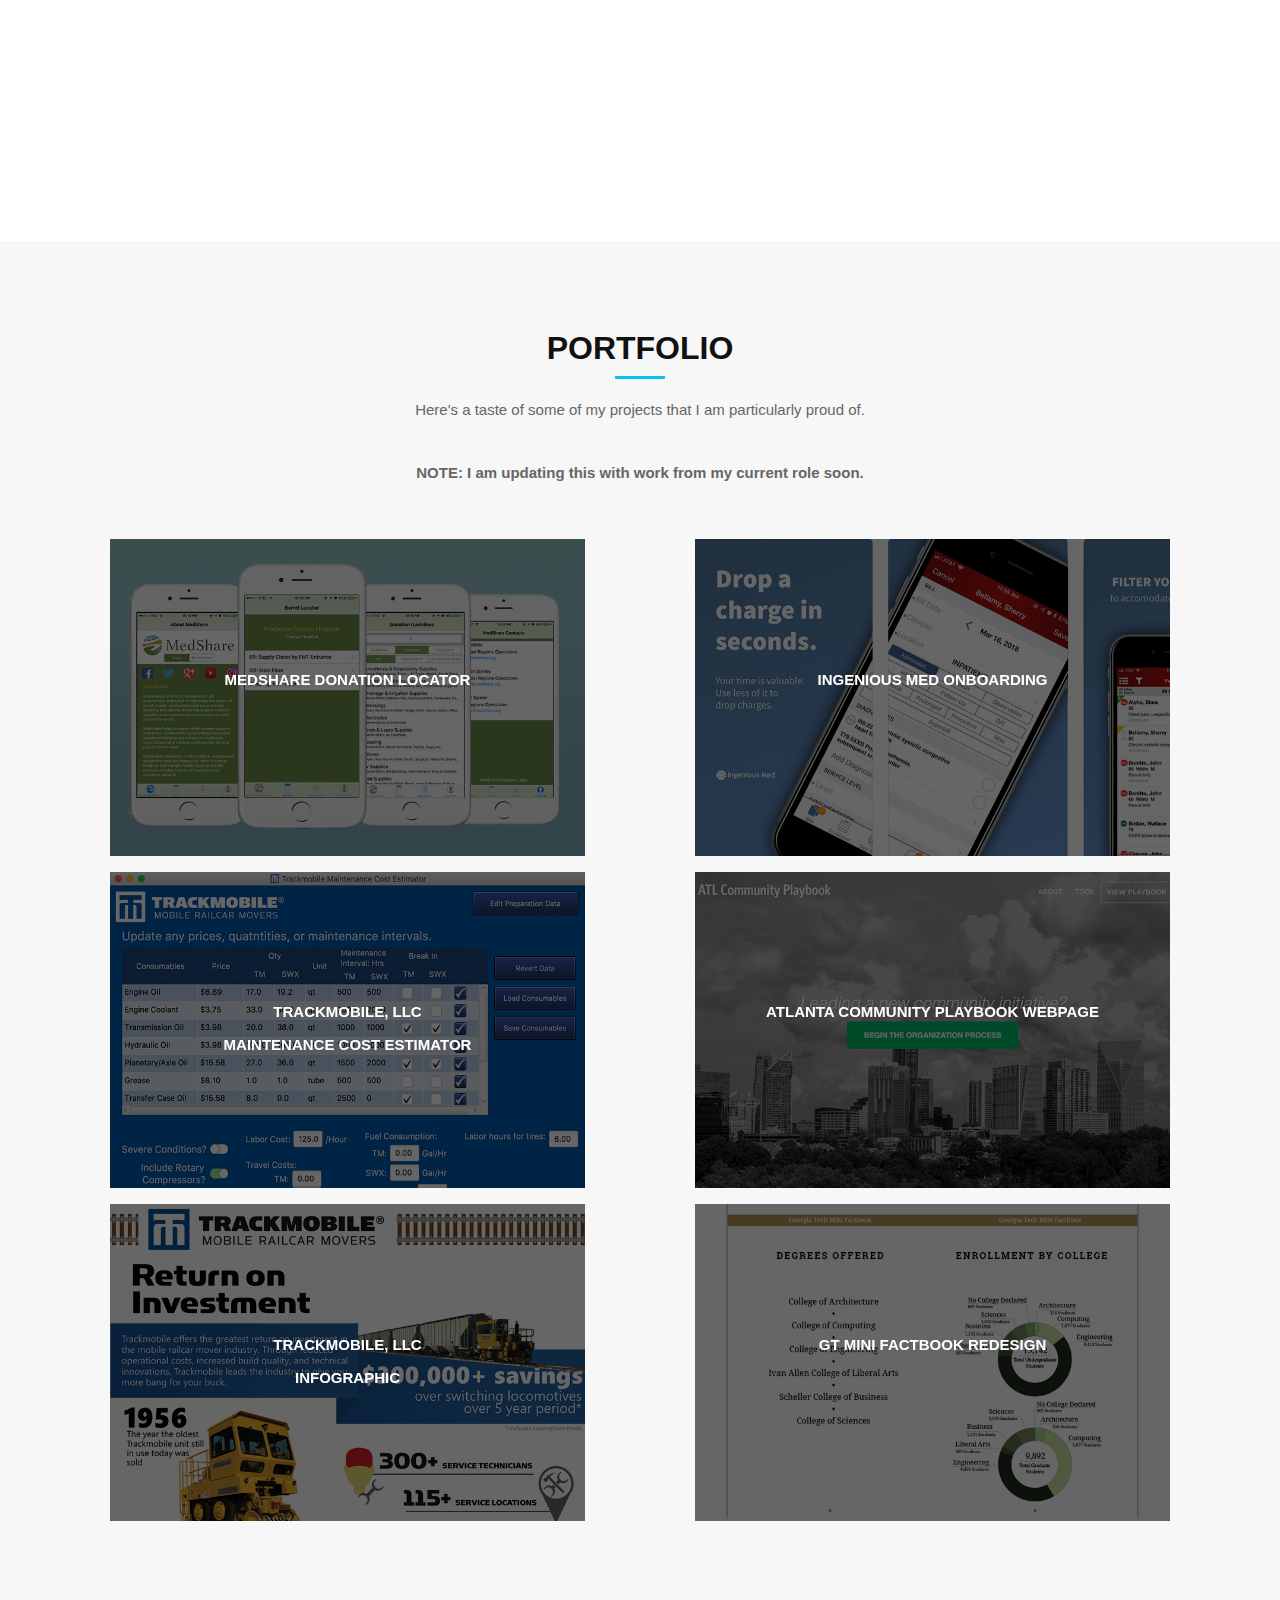
==== commit 2ac17b3f: "added IM Onboarding and removed MYIE" ====
--- a/index.html
+++ b/index.html
@@ -218,6 +218,22 @@
         <div class="col-md-6 col-0-gutter">
           <div class="ot-portfolio-item">
             <figure class="effect-bubba">
+              <img src="img/IM-Onboarding-cover.png" alt="img02" class="img-responsive" />
+              <figcaption>
+                <h2>Ingenious Med Onboarding</h2>
+                <p>Research, UI/UX Design</p>
+                <a href="#" data-toggle="modal" data-target="#Modal-6">View more</a>
+              </figcaption>
+            </figure>
+          </div>
+        </div>
+        <!-- end portfolio item -->
+      </div>
+      <div class="row row-0-gutter">
+      	<!-- start portfolio item -->
+        <div class="col-md-6 col-0-gutter">
+          <div class="ot-portfolio-item">
+            <figure class="effect-bubba">
               <img src="img/portfolio-2-cover.png" alt="img02" class="img-responsive" />
               <figcaption>
                 <h2>Trackmobile, LLC<br><br>Maintenance Cost Estimator</h2>
@@ -228,8 +244,6 @@
           </div>
         </div>
         <!-- end portfolio item -->
-      </div>
-      <div class="row row-0-gutter">
         <!-- start portfolio item -->
         <div class="col-md-6 col-0-gutter">
           <div class="ot-portfolio-item">
@@ -239,20 +253,6 @@
                 <h2>Atlanta Community Playbook Webpage</h2>
                 <p>Web Design, Interaction Design</p>
                 <a href="#" data-toggle="modal" data-target="#Modal-3">View more</a>
-              </figcaption>
-            </figure>
-          </div>
-        </div>
-        <!-- end portfolio item -->
-        <!-- start portfolio item -->
-        <div class="col-md-6 col-0-gutter">
-          <div class="ot-portfolio-item">
-            <figure class="effect-bubba">
-              <img src="img/portfolio-6-cover.png" alt="img02" class="img-responsive" />
-              <figcaption>
-                <h2>My Yolk Is Easy</h2>
-                <p>Branding, Marketing</p>
-                <a href="#" data-toggle="modal" data-target="#Modal-6">View more</a>
               </figcaption>
             </figure>
           </div>
@@ -289,117 +289,22 @@
         </div>
         <!-- end portfolio item -->
       </div>
-      </div><!-- container -->
-    </section>
-
-      <!-- Modal for portfolio item 1 -->
-    <div class="modal fade" id="Modal-1" tabindex="-1" role="dialog" aria-labelledby="Modal-label-1">
-      <div class="modal-dialog" role="document">
-        <div class="modal-content">
-          <div class="modal-header">
-            <button type="button" class="close" data-dismiss="modal" aria-label="Close"><span aria-hidden="true">&times;</span></button>
-            <h4 class="modal-title" id="Modal-label-1"></h4>
-          </div>
-          <div class="modal-body">
-            <h3 class="section-title">MedShare Donation Locator</h3>
-            <div class="section-title-divider"></div>
-            <p class="section-description"><b>Deliverable:</b> Mobile application for iOS and Android
-                                            <br><b>Programs:</b> Adobe Experience Design, XCode, Android Studio</p>
-            <img src="img/portfolio-1-cover.png" alt="img01" class="img-responsive" />
-            <br>
-            <p class="content-text">
-            	<a href="medshareProcess.html">Read more about my design process <b>here</b>.</a>
-            </p>
-            <div class="section-title-divider"></div>
-            <p class="content-text">
-              For my capstone class at GT, my team was given a client with a project. We tackled this project over the course of two semesters, beginning with the design phase, and then moving into implementation.
-            </p>
-            <p class="content-text">
-              The first semester I thrived. I led our team meetings, created the low- and high-fidelity prototypes solo, and conducted many of our user tests. Being the only Computational Media major on a team of Computer Scientists, I was the only team member with pre-development expertise. This is the field I desire to enter into post-graduation.
-            </p>
-            <p class="content-text">
-              During the second semester we delved into development. I was our team's lead front-end developer, focusing on the design of each page, as well as taking one of the four tabs, the about page, as my personal project. 
-            </p>
-            <p class="content-text">
-              At the end of the second semester we presented our project, not only to our class at Georgia Tech, but also to MedShare at their headquarters. There were many more people than we expected there - enough that we had standing room in the back and people bringing chairs with them. The head of marketing approached us afterwards to say how happy she was that the application was properly branded, a personal highlight of mine. 
-            </p>
-          </div>
-          <div class="modal-footer">
-            <button type="button" class="btn btn-default" data-dismiss="modal">Close</button>
-          </div>
-        </div>
-      </div>
-    </div>
-
-    <!-- Modal for portfolio item 2 -->
-    <div class="modal fade" id="Modal-2" tabindex="-1" role="dialog" aria-labelledby="Modal-label-2">
-      <div class="modal-dialog" role="document">
-        <div class="modal-content">
-          <div class="modal-header">
-            <button type="button" class="close" data-dismiss="modal" aria-label="Close"><span aria-hidden="true">&times;</span></button>
-            <h4 class="modal-title" id="Modal-label-2"></h4>
-          </div>
-          <div class="modal-body">
-            <h3 class="section-title">Maintenance Cost Estimator</h3>
-            <div class="section-title-divider"></div>
-            <p class="section-description"><b>Deliverable:</b> Desktop application for Windows and Mac OS
-                                            <br><b>Programs:</b> Eclipse Java Neon, Lanch4j, Inno Setup Compiler</p>
-            <!-- <object width="400" height="400" data="assets/TrackmobileMaintenanceCostEstimator.jar"></object> -->
-            <img src="img/tm-calculator.png" alt="img01" class="img-responsive" />
-            <br>
-            <p class="content-text">
-              During my summer internship at Trackmobile, LLC this was my largest task. The sales team desired a tool that would estimate the maintenance cost of one of their machines as compared to their largest competitor. The goal was to show that, while we may be more expensive up front, it's because we provide a better machine that requires less maintenance and will be the cheaper option after only a couple years of owning it. 
-            </p>
-            <p class="content-text">
-              I was the only developer in the company, so I was given complete creative freedom with what to make and how to make it. I decided on a desktop application created with JavaFX. I ran this idea by my boss to get it cleared, then began production. I started this project first and finished it last because the scope was so large and I ran into a lot of challenges.
-            </p>
-            <p class="content-text">
-              This program stores the current prices of all parts and consumables required for a rail car mover's maintenance, allowing the user to alter any of the data and save their changes to load in at a later date. They can see the results of each company compared side by side and on a graph, and they can even save a well-laid-out PDF containing a summary of the results and a company boiler statement/disclaimer. There are many more functions (some of which were simply personal desires of my higher-ups and others that actually contradicted ones that were given earlier) and many of them, if not all, I didn't know how to do at first. I had never worked with JavaFX before. I knew Java, but JavaFX was foreign to me. This project was a huge learning experience and I am proud, as were my superiors, with the product I produced. 
-            </p>
-          </div>
-          <div class="modal-footer">
-            <button type="button" class="btn btn-default" data-dismiss="modal">Close</button>
-          </div>
-        </div>
-      </div>
-    </div>
-
-    <!-- Modal for portfolio item 3 -->
-    <div class="modal fade" id="Modal-3" tabindex="-1" role="dialog" aria-labelledby="Modal-label-3">
-      <div class="modal-dialog" role="document">
-        <div class="modal-content">
-          <div class="modal-header">
-            <button type="button" class="close" data-dismiss="modal" aria-label="Close"><span aria-hidden="true">&times;</span></button>
-            <h4 class="modal-title" id="Modal-label-3"></h4>
-          </div>
-          <div class="modal-body">
-            <h3 class="section-title">Atlanta Community Playbook Webpage</h3>
-            <div class="section-title-divider"></div>
-            <p class="section-description"><b>Deliverable:</b> Webpage designed to work alongside the Atlanta Community Engagement Playbook
-                                            <br><b>Programs:</b> HTML/CSS/Javascript, beginning with Bootstrap Template</p>
-            <img src="img/portfolio-1.png" alt="img01" class="img-responsive" />
-            <br>
-            <p class="content-text">
-              My professor was a leading advocate and contributor in the <i>Atlanta Community Engagement Playbook</i>. The assignment was to create a web app that would accompany the playbook in some way. We read through the playbook, determined the primary user, and decided on a scope. Our idea was to create a web application that would help Community Organizations get organized so they could begin to develop their new initiatives. 
-            </p>
-            <p class="content-text">
-              The landing screen had a minimal design, leading the user to the main functionality with a large green button. The tool could also be accessed through the navigation bar or by scrolling. If the user scrolls, they will first see an about section, which takes information directly from the playbook. Below that is the tool. Here, the user is able to select which areas they want to get organized in. In each section there are yes or no questions. If the user selects yes, a text box will appear asking them to write down information related to that question. If the user selects no, an action item will appear, referring the user back to the playbook. At the end, the user has the ability to print the results. This project was only a couple weeks from conception to completion, and the idea was to focus on the interaction design rather than functionality. That being said, the "Save for later" button only generates an alert, and the "View PDF" option opens a preloaded PDF. 
-            </p>
-            <p class="content-text">
-              The web page used to be spread across five pages, one for the landing page and four for each assessment. Later we decided to consolidate the tool into one page for simplicity and ease of use. We used JavaScript to hide or reveal the sections the user wants to see or not see. 
-            </p>
-            <p class="content-text">
-              <a href="https://github.com/CheungAmbrose/Final-Project">GitHub Repository Here</a> ​
-            </p>
-          </div>
-          <div class="modal-footer">
-            <button type="button" class="btn btn-default" data-dismiss="modal">Close</button>
-          </div>
-        </div>
-      </div>
-    </div>
-
-    <!-- Modal for portfolio item 6 -->
+
+<!--Deprecated
+
+        <div class="col-md-6 col-0-gutter">
+          <div class="ot-portfolio-item">
+            <figure class="effect-bubba">
+              <img src="img/portfolio-6-cover.png" alt="img02" class="img-responsive" />
+              <figcaption>
+                <h2>My Yolk Is Easy</h2>
+                <p>Branding, Marketing</p>
+                <a href="#" data-toggle="modal" data-target="#Modal-6">View more</a>
+              </figcaption>
+            </figure>
+          </div>
+        </div>
+
     <div class="modal fade" id="Modal-6" tabindex="-1" role="dialog" aria-labelledby="Modal-label-6">
       <div class="modal-dialog" role="document">
         <div class="modal-content">
@@ -425,6 +330,153 @@
             <br>
             <p class="content-text">
               <i>My Yolk Is Easy</i> is a concept for a breakfast company, specifically running out of a food truck. I created this concept in a class called Principles of Visual Design. This slideshow provides the writeup/personal assessment of my brand and the desicions I made. 
+            </p>
+          </div>
+          <div class="modal-footer">
+            <button type="button" class="btn btn-default" data-dismiss="modal">Close</button>
+          </div>
+        </div>
+      </div>
+    </div>
+-->
+
+      </div><!-- container -->
+    </section>
+
+      <!-- Modal for portfolio item 1 -->
+    <div class="modal fade" id="Modal-1" tabindex="-1" role="dialog" aria-labelledby="Modal-label-1">
+      <div class="modal-dialog" role="document">
+        <div class="modal-content">
+          <div class="modal-header">
+            <button type="button" class="close" data-dismiss="modal" aria-label="Close"><span aria-hidden="true">&times;</span></button>
+            <h4 class="modal-title" id="Modal-label-1"></h4>
+          </div>
+          <div class="modal-body">
+            <h3 class="section-title">MedShare Donation Locator</h3>
+            <div class="section-title-divider"></div>
+            <p class="section-description"><b>Deliverable:</b> Mobile application for iOS and Android
+                                            <br><b>Programs:</b> Adobe Experience Design, XCode, Android Studio</p>
+            <img src="img/portfolio-1-cover.png" alt="img01" class="img-responsive" />
+            <br>
+            <p class="content-text">
+            	<a href="medshareProcess.html">Read more about my design process <b>here</b>.</a>
+            </p>
+            <div class="section-title-divider"></div>
+            <p class="content-text">
+              For my capstone class at GT, my team was given a client with a project. We tackled this project over the course of two semesters, beginning with the design phase, and then moving into implementation.
+            </p>
+            <p class="content-text">
+              The first semester I thrived. I led our team meetings, created the low- and high-fidelity prototypes solo, and conducted many of our user tests. Being the only Computational Media major on a team of Computer Scientists, I was the only team member with pre-development expertise. This is the field I desire to enter into post-graduation.
+            </p>
+            <p class="content-text">
+              During the second semester we delved into development. I was our team's lead front-end developer, focusing on the design of each page, as well as taking one of the four tabs, the about page, as my personal project. 
+            </p>
+            <p class="content-text">
+              At the end of the second semester we presented our project, not only to our class at Georgia Tech, but also to MedShare at their headquarters. There were many more people than we expected there - enough that we had standing room in the back and people bringing chairs with them. The head of marketing approached us afterwards to say how happy she was that the application was properly branded, a personal highlight of mine. 
+            </p>
+          </div>
+          <div class="modal-footer">
+            <button type="button" class="btn btn-default" data-dismiss="modal">Close</button>
+          </div>
+        </div>
+      </div>
+    </div>
+
+    <!-- Modal for portfolio item 6 -->
+    <div class="modal fade" id="Modal-6" tabindex="-1" role="dialog" aria-labelledby="Modal-label-6">
+      <div class="modal-dialog" role="document">
+        <div class="modal-content">
+          <div class="modal-header">
+            <button type="button" class="close" data-dismiss="modal" aria-label="Close"><span aria-hidden="true">&times;</span></button>
+            <h4 class="modal-title" id="Modal-label-6"></h4>
+          </div>
+          <div class="modal-body">
+            <h3 class="section-title">Ingenious Med Onboarding</h3>
+            <div class="section-title-divider"></div>
+            <p class="section-description"><b>Deliverable:</b> Tutorial Screen Images
+                                          <br><b>Programs:</b> Adobe Illustrator, Adobe After Effects, Adobe Photoshop</p>
+            <img src="img/IM-Onboarding-cover.png" alt="img01" class="img-responsive" />
+            <br>
+            <p class="content-text">
+            	<a href="ingeniousMedProcess.html">Read more about my design process <b>here</b>.</a>
+            </p>
+            <div class="section-title-divider"></div>
+            <p class="content-text">
+              I was assigned the project to replace the current tutorial screens in our application. I was given the current image files and Illustrator files of iOS and Android devices to use. 
+            </p>
+            <p class="content-text">
+              This project required a lot of research and multiple iterations of design. There were a lot of people invested in this project that wanted periodic updates, and the timeline got pushed up multiple times.
+            </p>
+            <p class="content-text">
+              The end result was a new set of tutorial images, now with updated content, design, interaction, and animation. Plus, I now know a TON about onboarding because of all the research. We are also beginning work on a new phase of onboarding via a third party platform. 
+            </p>
+          </div>
+          <div class="modal-footer">
+            <button type="button" class="btn btn-default" data-dismiss="modal">Close</button>
+          </div>
+        </div>
+      </div>
+    </div>
+
+    <!-- Modal for portfolio item 2 -->
+    <div class="modal fade" id="Modal-2" tabindex="-1" role="dialog" aria-labelledby="Modal-label-2">
+      <div class="modal-dialog" role="document">
+        <div class="modal-content">
+          <div class="modal-header">
+            <button type="button" class="close" data-dismiss="modal" aria-label="Close"><span aria-hidden="true">&times;</span></button>
+            <h4 class="modal-title" id="Modal-label-2"></h4>
+          </div>
+          <div class="modal-body">
+            <h3 class="section-title">Maintenance Cost Estimator</h3>
+            <div class="section-title-divider"></div>
+            <p class="section-description"><b>Deliverable:</b> Desktop application for Windows and Mac OS
+                                            <br><b>Programs:</b> Eclipse Java Neon, Lanch4j, Inno Setup Compiler</p>
+            <!-- <object width="400" height="400" data="assets/TrackmobileMaintenanceCostEstimator.jar"></object> -->
+            <img src="img/tm-calculator.png" alt="img01" class="img-responsive" />
+            <br>
+            <p class="content-text">
+              During my summer internship at Trackmobile, LLC this was my largest task. The sales team desired a tool that would estimate the maintenance cost of one of their machines as compared to their largest competitor. The goal was to show that, while we may be more expensive up front, it's because we provide a better machine that requires less maintenance and will be the cheaper option after only a couple years of owning it. 
+            </p>
+            <p class="content-text">
+              I was the only developer in the company, so I was given complete creative freedom with what to make and how to make it. I decided on a desktop application created with JavaFX. I ran this idea by my boss to get it cleared, then began production. I started this project first and finished it last because the scope was so large and I ran into a lot of challenges.
+            </p>
+            <p class="content-text">
+              This program stores the current prices of all parts and consumables required for a rail car mover's maintenance, allowing the user to alter any of the data and save their changes to load in at a later date. They can see the results of each company compared side by side and on a graph, and they can even save a well-laid-out PDF containing a summary of the results and a company boiler statement/disclaimer. There are many more functions (some of which were simply personal desires of my higher-ups and others that actually contradicted ones that were given earlier) and many of them, if not all, I didn't know how to do at first. I had never worked with JavaFX before. I knew Java, but JavaFX was foreign to me. This project was a huge learning experience and I am proud, as were my superiors, with the product I produced. 
+            </p>
+          </div>
+          <div class="modal-footer">
+            <button type="button" class="btn btn-default" data-dismiss="modal">Close</button>
+          </div>
+        </div>
+      </div>
+    </div>
+
+    <!-- Modal for portfolio item 3 -->
+    <div class="modal fade" id="Modal-3" tabindex="-1" role="dialog" aria-labelledby="Modal-label-3">
+      <div class="modal-dialog" role="document">
+        <div class="modal-content">
+          <div class="modal-header">
+            <button type="button" class="close" data-dismiss="modal" aria-label="Close"><span aria-hidden="true">&times;</span></button>
+            <h4 class="modal-title" id="Modal-label-3"></h4>
+          </div>
+          <div class="modal-body">
+            <h3 class="section-title">Atlanta Community Playbook Webpage</h3>
+            <div class="section-title-divider"></div>
+            <p class="section-description"><b>Deliverable:</b> Webpage designed to work alongside the Atlanta Community Engagement Playbook
+                                            <br><b>Programs:</b> HTML/CSS/Javascript, beginning with Bootstrap Template</p>
+            <img src="img/portfolio-1.png" alt="img01" class="img-responsive" />
+            <br>
+            <p class="content-text">
+              My professor was a leading advocate and contributor in the <i>Atlanta Community Engagement Playbook</i>. The assignment was to create a web app that would accompany the playbook in some way. We read through the playbook, determined the primary user, and decided on a scope. Our idea was to create a web application that would help Community Organizations get organized so they could begin to develop their new initiatives. 
+            </p>
+            <p class="content-text">
+              The landing screen had a minimal design, leading the user to the main functionality with a large green button. The tool could also be accessed through the navigation bar or by scrolling. If the user scrolls, they will first see an about section, which takes information directly from the playbook. Below that is the tool. Here, the user is able to select which areas they want to get organized in. In each section there are yes or no questions. If the user selects yes, a text box will appear asking them to write down information related to that question. If the user selects no, an action item will appear, referring the user back to the playbook. At the end, the user has the ability to print the results. This project was only a couple weeks from conception to completion, and the idea was to focus on the interaction design rather than functionality. That being said, the "Save for later" button only generates an alert, and the "View PDF" option opens a preloaded PDF. 
+            </p>
+            <p class="content-text">
+              The web page used to be spread across five pages, one for the landing page and four for each assessment. Later we decided to consolidate the tool into one page for simplicity and ease of use. We used JavaScript to hide or reveal the sections the user wants to see or not see. 
+            </p>
+            <p class="content-text">
+              <a href="https://github.com/CheungAmbrose/Final-Project">GitHub Repository Here</a> ​
             </p>
           </div>
           <div class="modal-footer">
--- a/css/style.css
+++ b/css/style.css
@@ -505,6 +505,11 @@
   margin-bottom: 0;
 }
 
+#about .process-container {
+  background: url(../img/IM_Tutorial1.GIF) left top no-repeat;
+  background-size: 15%;
+}
+
 
 /* Portfolio Section
 --------------------------------*/
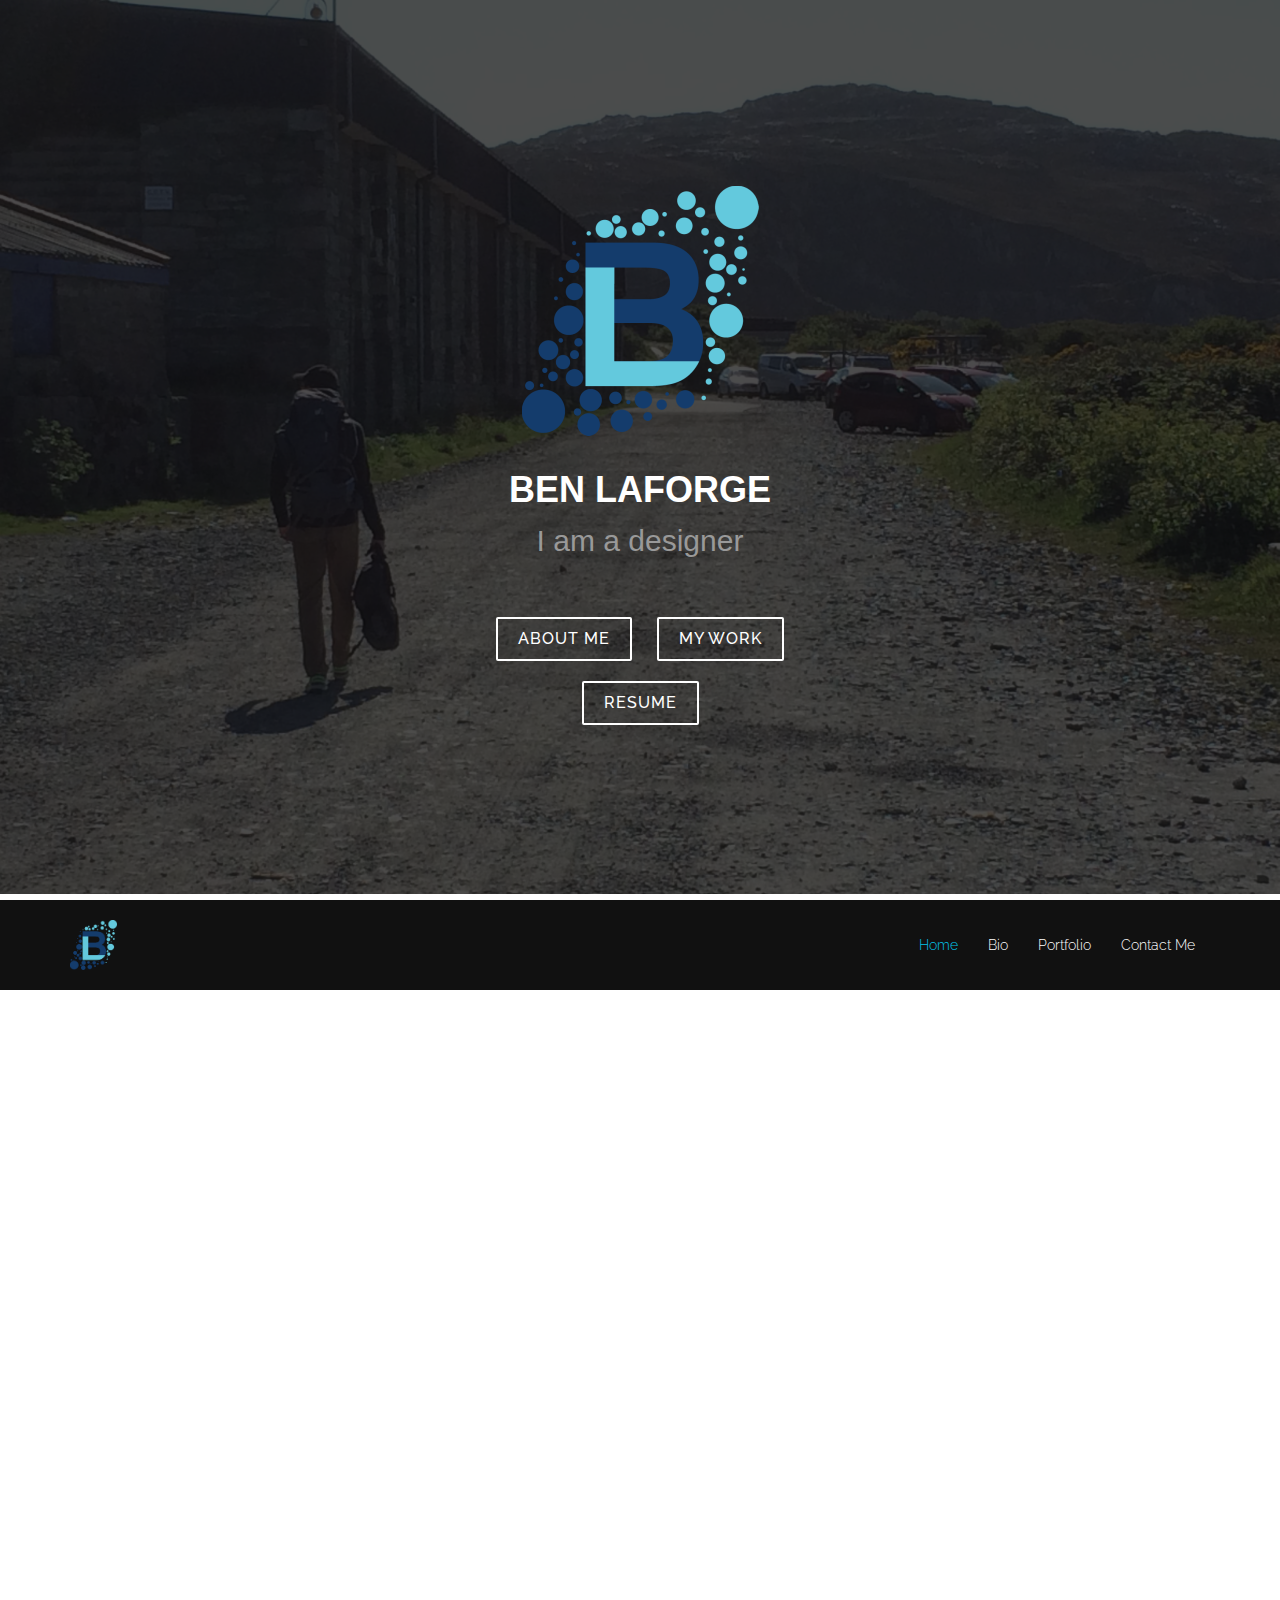
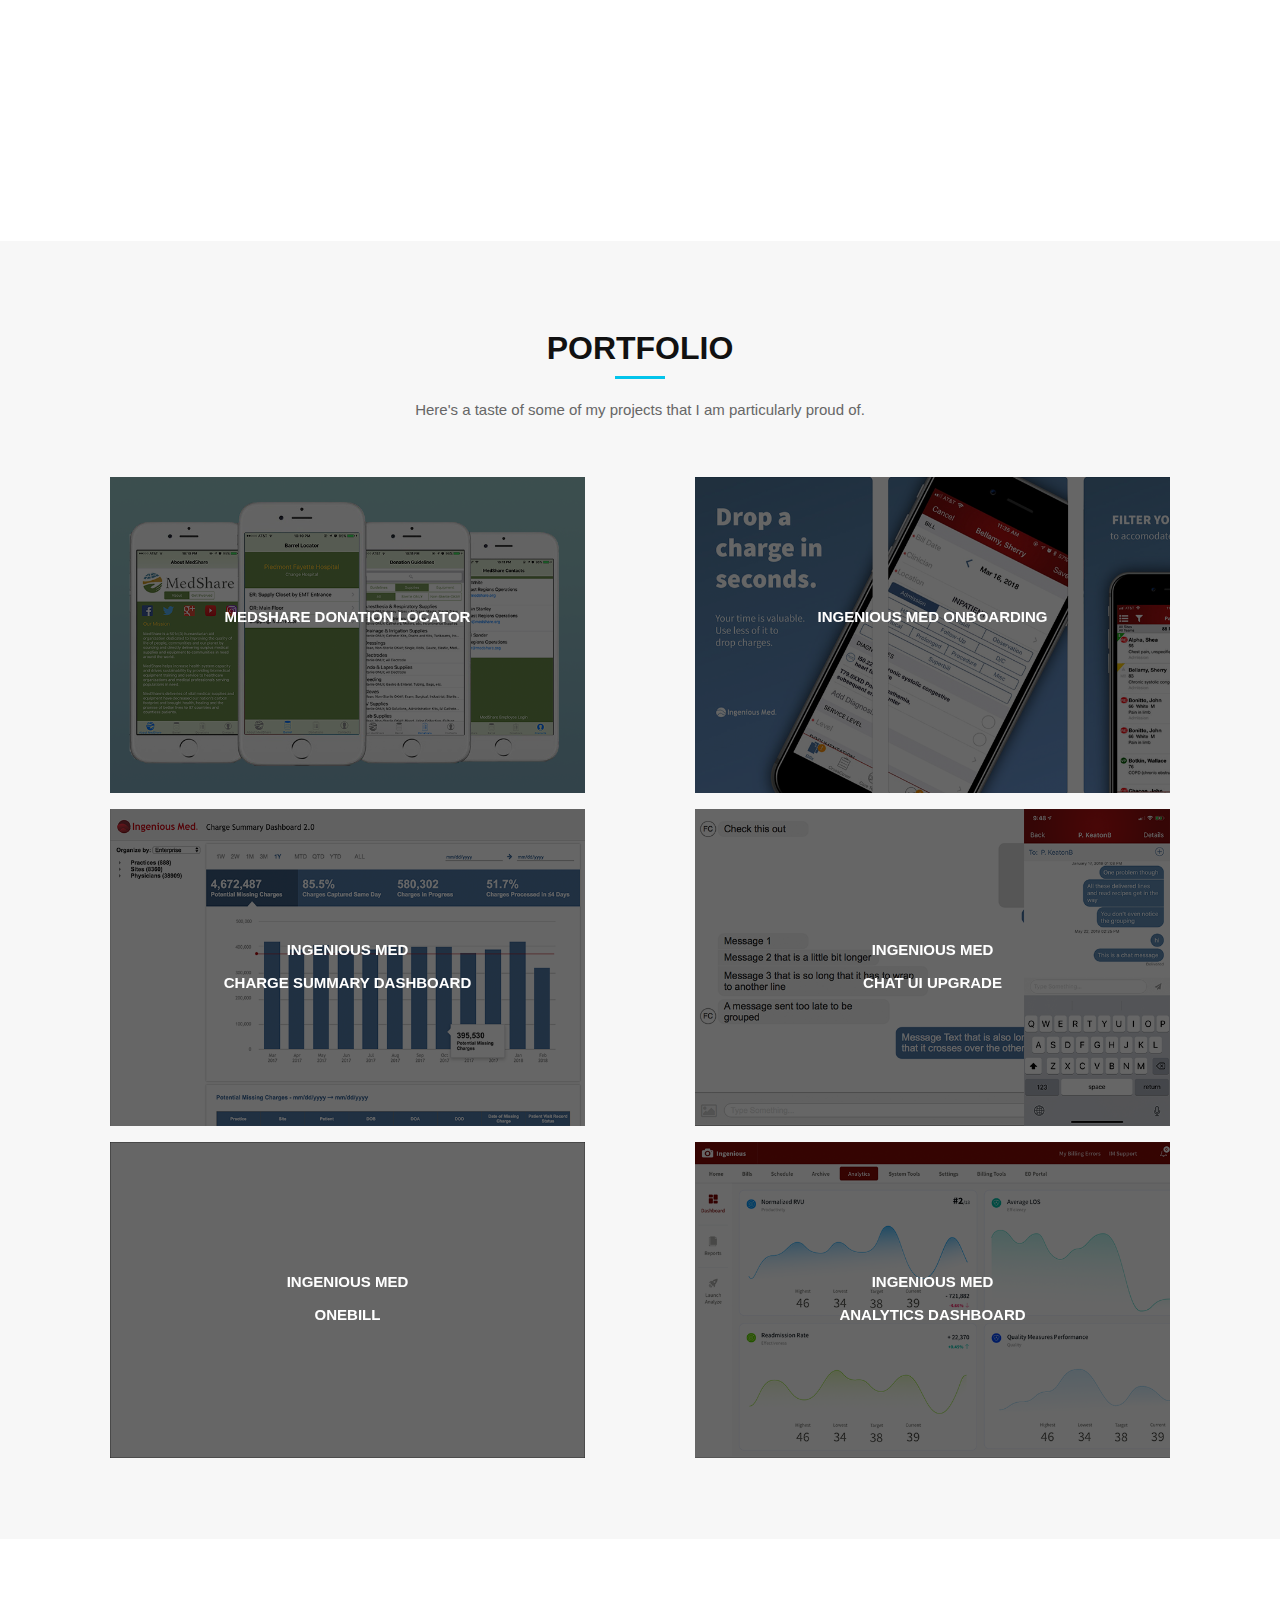
==== commit 57a21737: "New Projects" ====
--- a/index.html
+++ b/index.html
@@ -174,7 +174,7 @@
             I went into Georgia Tech in the fall of 2013 wanting to get smarter. What I ended up learning was that what I really wanted was to get more creative. Through the wild ride of switching majors as a yearly tradition, I ended up finding Computational Media. This major sought to bridge the technical and creative aspects of design, which parallels my own interests. 
           </p>
           <p class="about-text">
-            I began my career in user experience upon graduation at a company called Ingenious Med, where I currently work. I work on a team of two: myself (a user experience architect) and my boss (the user experience manager). With such a small team, we have to split the work - so I took mobile and she took web. Having such influence over a real application with real users has accellerated my growth more than I could have imagined. 
+            I began my career in user experience upon graduation at a company called Ingenious Med, where I currently work. I work on a team of two: myself (a user experience architect) and my boss (the user experience manager). With such a small team, we have to divide the work pretty evenly, which means I'm working on major company initiatives every day. Having such influence over a real application with real users has accellerated my growth more than I could have imagined. 
           </p>
           <p class="about-text">
           	I'm excited to continue to learn and develop my skills, all the while helping users in the process - because at the end of the day, it's all about the users.
@@ -195,7 +195,6 @@
             <h3 class="section-title">Portfolio</h3>
             <div class="section-title-divider"></div>
             <p class="section-description">Here's a taste of some of my projects that I am particularly proud of.</p>
-            <p class="section-description"><b>NOTE: I am updating this with work from my current role soon.</b></p>
           </div>
         </div>
       </div>
@@ -207,8 +206,8 @@
               <img src="img/portfolio-1-cover.png" alt="img02" class="img-responsive" />
               <figcaption>
                 <h2>MedShare Donation Locator</h2>
-                <p>App Development, UI/UX</p>
-                <a href="#" data-toggle="modal" data-target="#Modal-1">View more</a>
+                <p>App Development, Mobile UI/UX</p>
+                <a href="medshareProcess.html">View more</a>
               </figcaption>
             </figure>
           </div>
@@ -221,8 +220,8 @@
               <img src="img/IM-Onboarding-cover.png" alt="img02" class="img-responsive" />
               <figcaption>
                 <h2>Ingenious Med Onboarding</h2>
-                <p>Research, UI/UX Design</p>
-                <a href="#" data-toggle="modal" data-target="#Modal-6">View more</a>
+                <p>Research, Mobile UI/UX Design</p>
+                <a href="IngeniousMedOnboarding.html" >View more</a>
               </figcaption>
             </figure>
           </div>
@@ -234,11 +233,11 @@
         <div class="col-md-6 col-0-gutter">
           <div class="ot-portfolio-item">
             <figure class="effect-bubba">
-              <img src="img/portfolio-2-cover.png" alt="img02" class="img-responsive" />
+              <img src="img/ChargeSummaryDashboardCover.png" alt="img02" class="img-responsive" />
               <figcaption>
-                <h2>Trackmobile, LLC<br><br>Maintenance Cost Estimator</h2>
-                <p>Java Development, Marketing</p>
-                <a href="#" data-toggle="modal" data-target="#Modal-2">View more</a>
+                <h2>Ingenious Med<br><br>Charge Summary Dashboard</h2>
+                <p>Data Visualization, Web UI/UX Design</p>
+                <a href="ChargeSummaryDashboard.html">View more</a>
               </figcaption>
             </figure>
           </div>
@@ -248,11 +247,11 @@
         <div class="col-md-6 col-0-gutter">
           <div class="ot-portfolio-item">
             <figure class="effect-bubba">
-              <img src="img/portfolio-3-cover.png" alt="img02" class="img-responsive" />
+              <img src="img/ChatUICover.png" alt="img02" class="img-responsive" />
               <figcaption>
-                <h2>Atlanta Community Playbook Webpage</h2>
-                <p>Web Design, Interaction Design</p>
-                <a href="#" data-toggle="modal" data-target="#Modal-3">View more</a>
+                <h2>Ingenious Med<br><br>Chat UI Upgrade</h2>
+                <p>Web & Mobile UI/UX Design</p>
+                <a href="ChatUIUpgrade.html">View more</a>
               </figcaption>
             </figure>
           </div>
@@ -264,11 +263,11 @@
         <div class="col-md-6 col-0-gutter">
           <div class="ot-portfolio-item">
             <figure class="effect-bubba">
-              <img src="img/portfolio-5-cover.png" alt="img02" class="img-responsive" />
+              <img src="img/White.png" alt="img02" class="img-responsive" />
               <figcaption>
-                <h2>Trackmobile, LLC<br><br>Infographic</h2>
-                <p>Information Design, Marketing</p>
-                <a href="#" data-toggle="modal" data-target="#Modal-5">View more</a>
+                <h2>Ingenious Med<br><br>OneBill</h2>
+                <p>Web & Mobile UI/UX Design</p>
+                <a href="OneBill.html">View more</a>
               </figcaption>
             </figure>
           </div>
@@ -278,11 +277,11 @@
         <div class="col-md-6 col-0-gutter">
           <div class="ot-portfolio-item">
             <figure class="effect-bubba">
-              <img src="img/portfolio-4-cover.png" alt="img02" class="img-responsive" />
+              <img src="img/AnalyticsTabCover.png" alt="img02" class="img-responsive" />
               <figcaption>
-                <h2>GT Mini Factbook Redesign</h2>
+                <h2>Ingenious Med<br><br>Analytics Dashboard</h2>
                 <p>Information Design, Data Visualization</p>
-                <a href="#" data-toggle="modal" data-target="#Modal-4">View more</a>
+                <a href="AnalyticsTab.html">View more</a>
               </figcaption>
             </figure>
           </div>
@@ -398,7 +397,7 @@
             <img src="img/IM-Onboarding-cover.png" alt="img01" class="img-responsive" />
             <br>
             <p class="content-text">
-            	<a href="ingeniousMedProcess.html">Read more about my design process <b>here</b>.</a>
+            	<a href="IngeniousMedOnboarding.html">Read more about my design process <b>here</b>.</a>
             </p>
             <div class="section-title-divider"></div>
             <p class="content-text">
--- a/css/style.css
+++ b/css/style.css
@@ -36,6 +36,12 @@
   padding: 0;
 }
 
+.side-by-side {
+  float: left;
+  width: 50%;
+  padding: 5px;
+}
+
 /* Prelaoder */
 #preloader {
   position: fixed;
@@ -505,10 +511,10 @@
   margin-bottom: 0;
 }
 
-#about .process-container {
+/*#about .process-container {
   background: url(../img/IM_Tutorial1.GIF) left top no-repeat;
   background-size: 15%;
-}
+}*/
 
 
 /* Portfolio Section
--- a/css/ben_style.css
+++ b/css/ben_style.css
@@ -72,6 +72,6 @@
 }
 
 .stepText {
-  padding-left: 25%;
-  padding-right: 25%;
+  padding-left: 12.5%;
+  padding-right: 12.5%;
 }
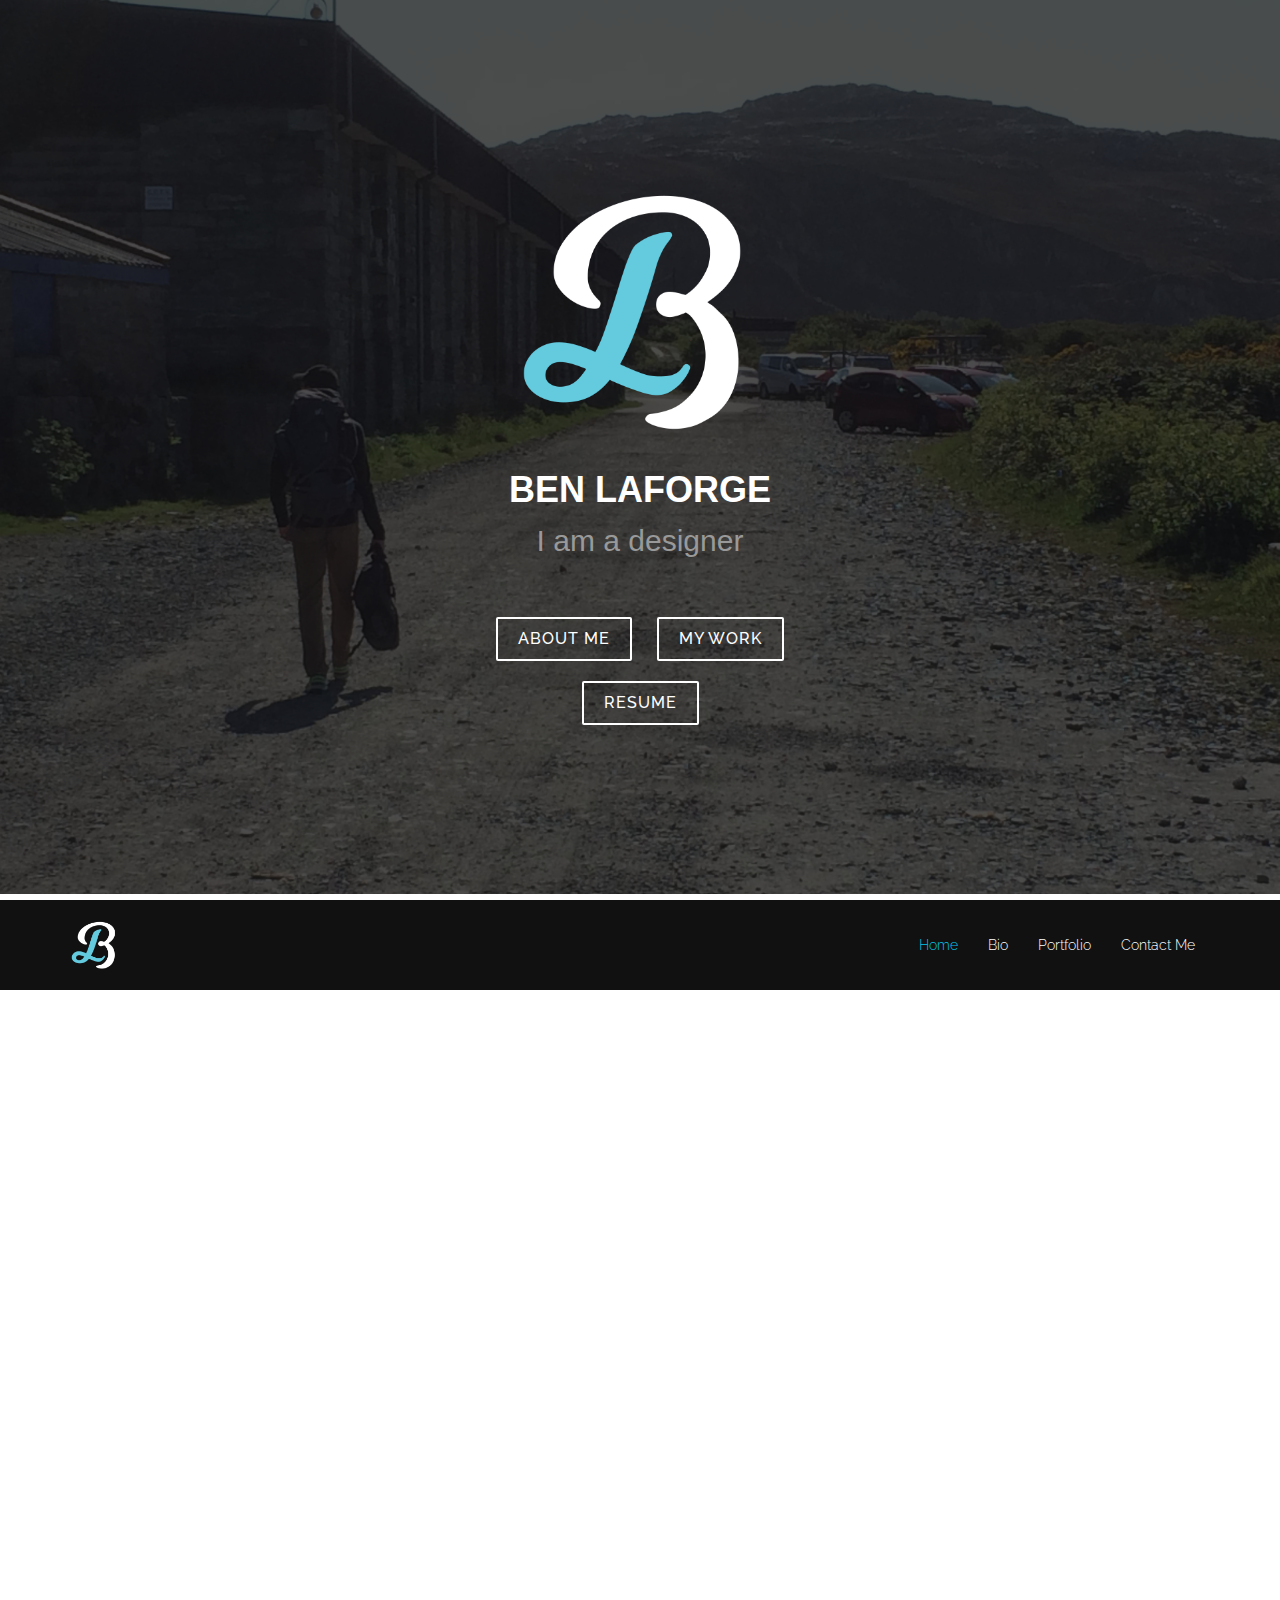
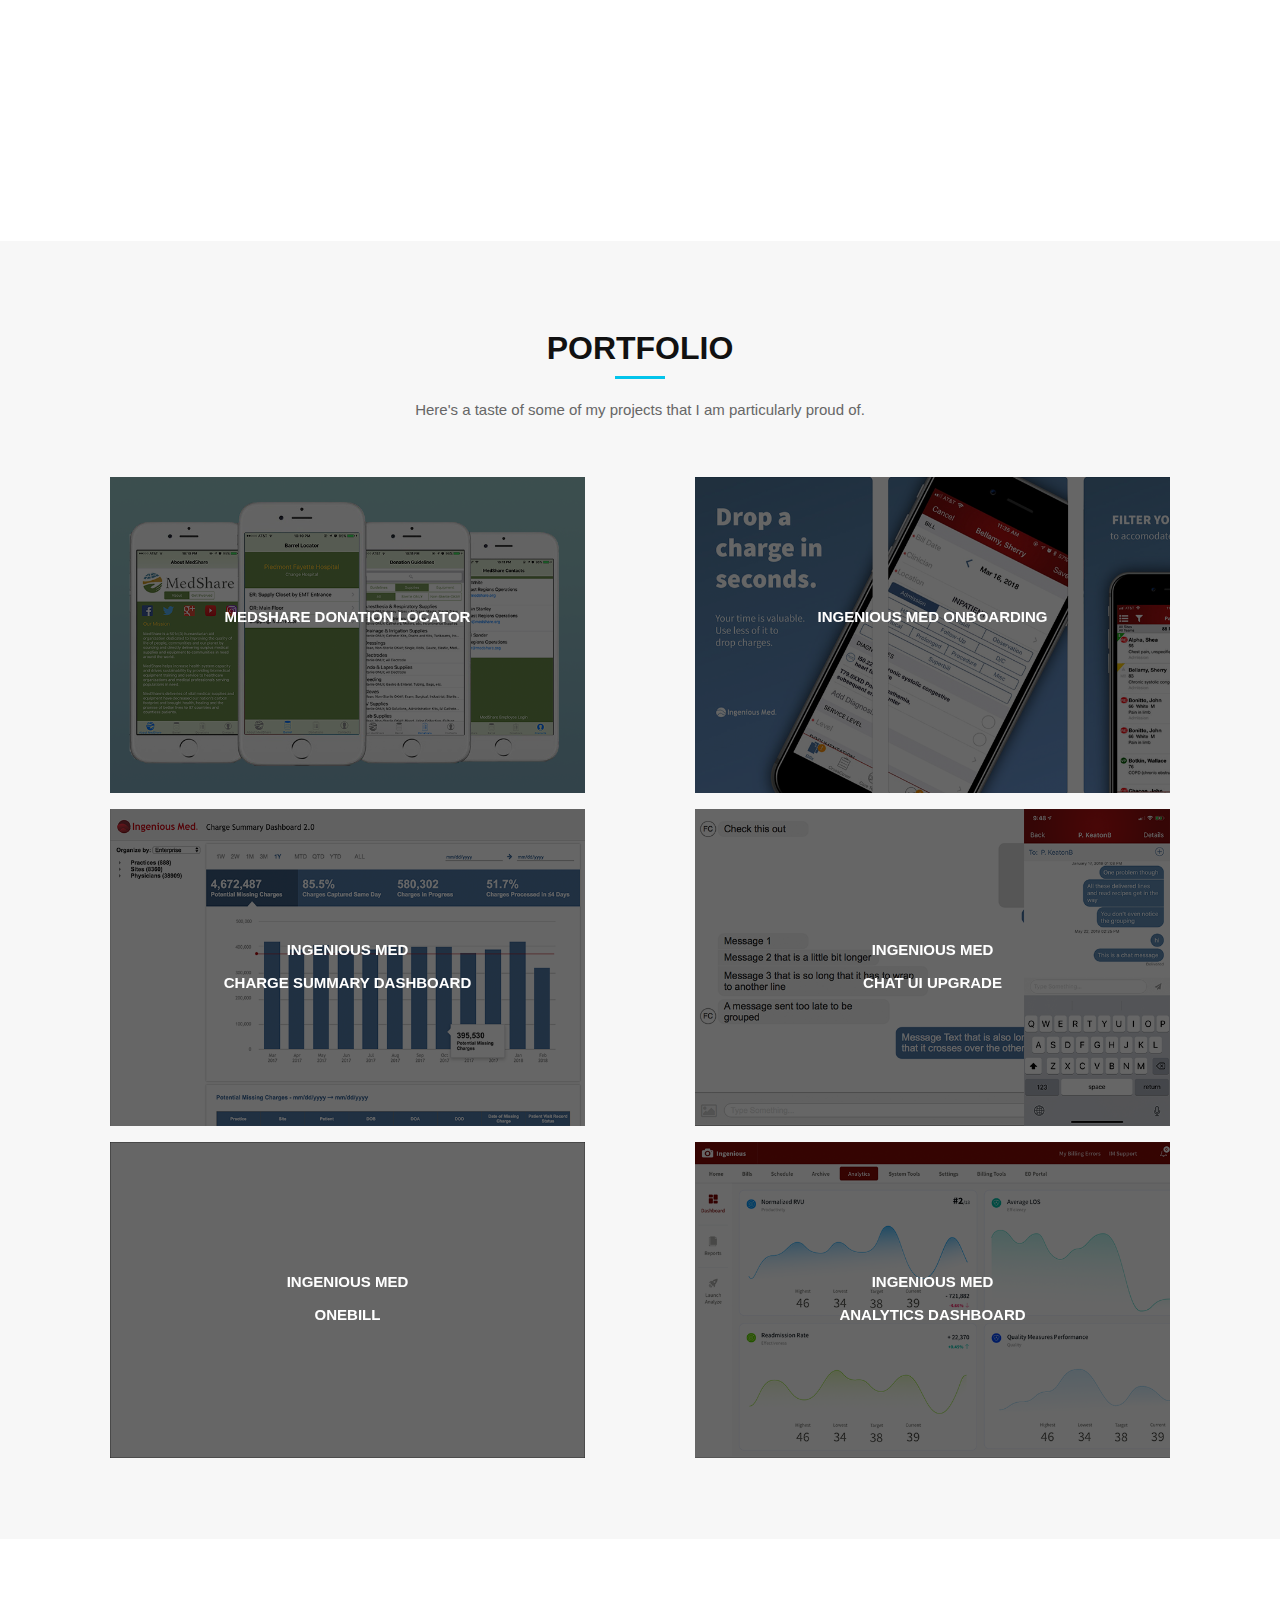
==== commit ad260af4: "trying again" ====
--- a/index.html
+++ b/index.html
@@ -91,7 +91,7 @@
     <div class="hero-container">
       <div class="wow fadeIn">
         <div class="hero-logo">
-          <img class="" src="img/logo.png" alt="Imperial">
+          <img class="" src="img/logo.png" alt="Imperial" style="width: 250px">
         </div>
         
         <h1 id="name">Ben LaForge</h1>
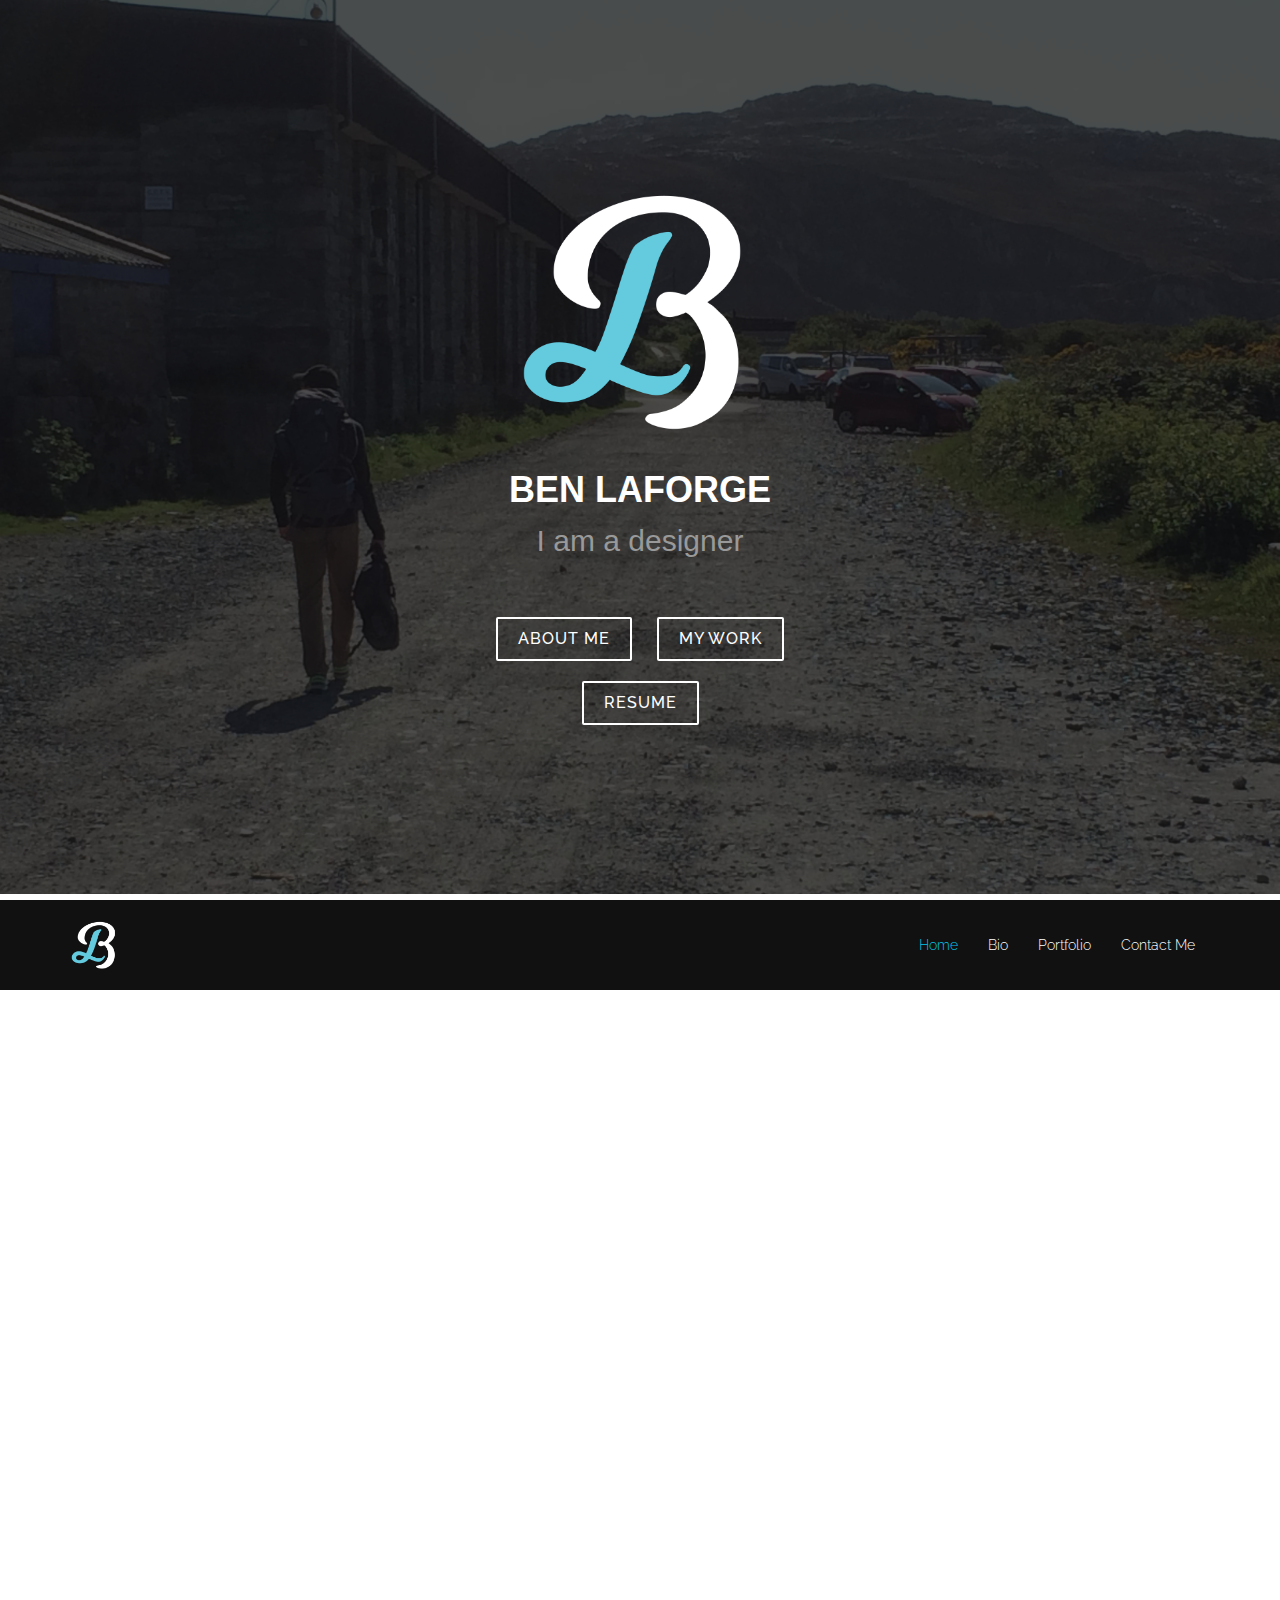
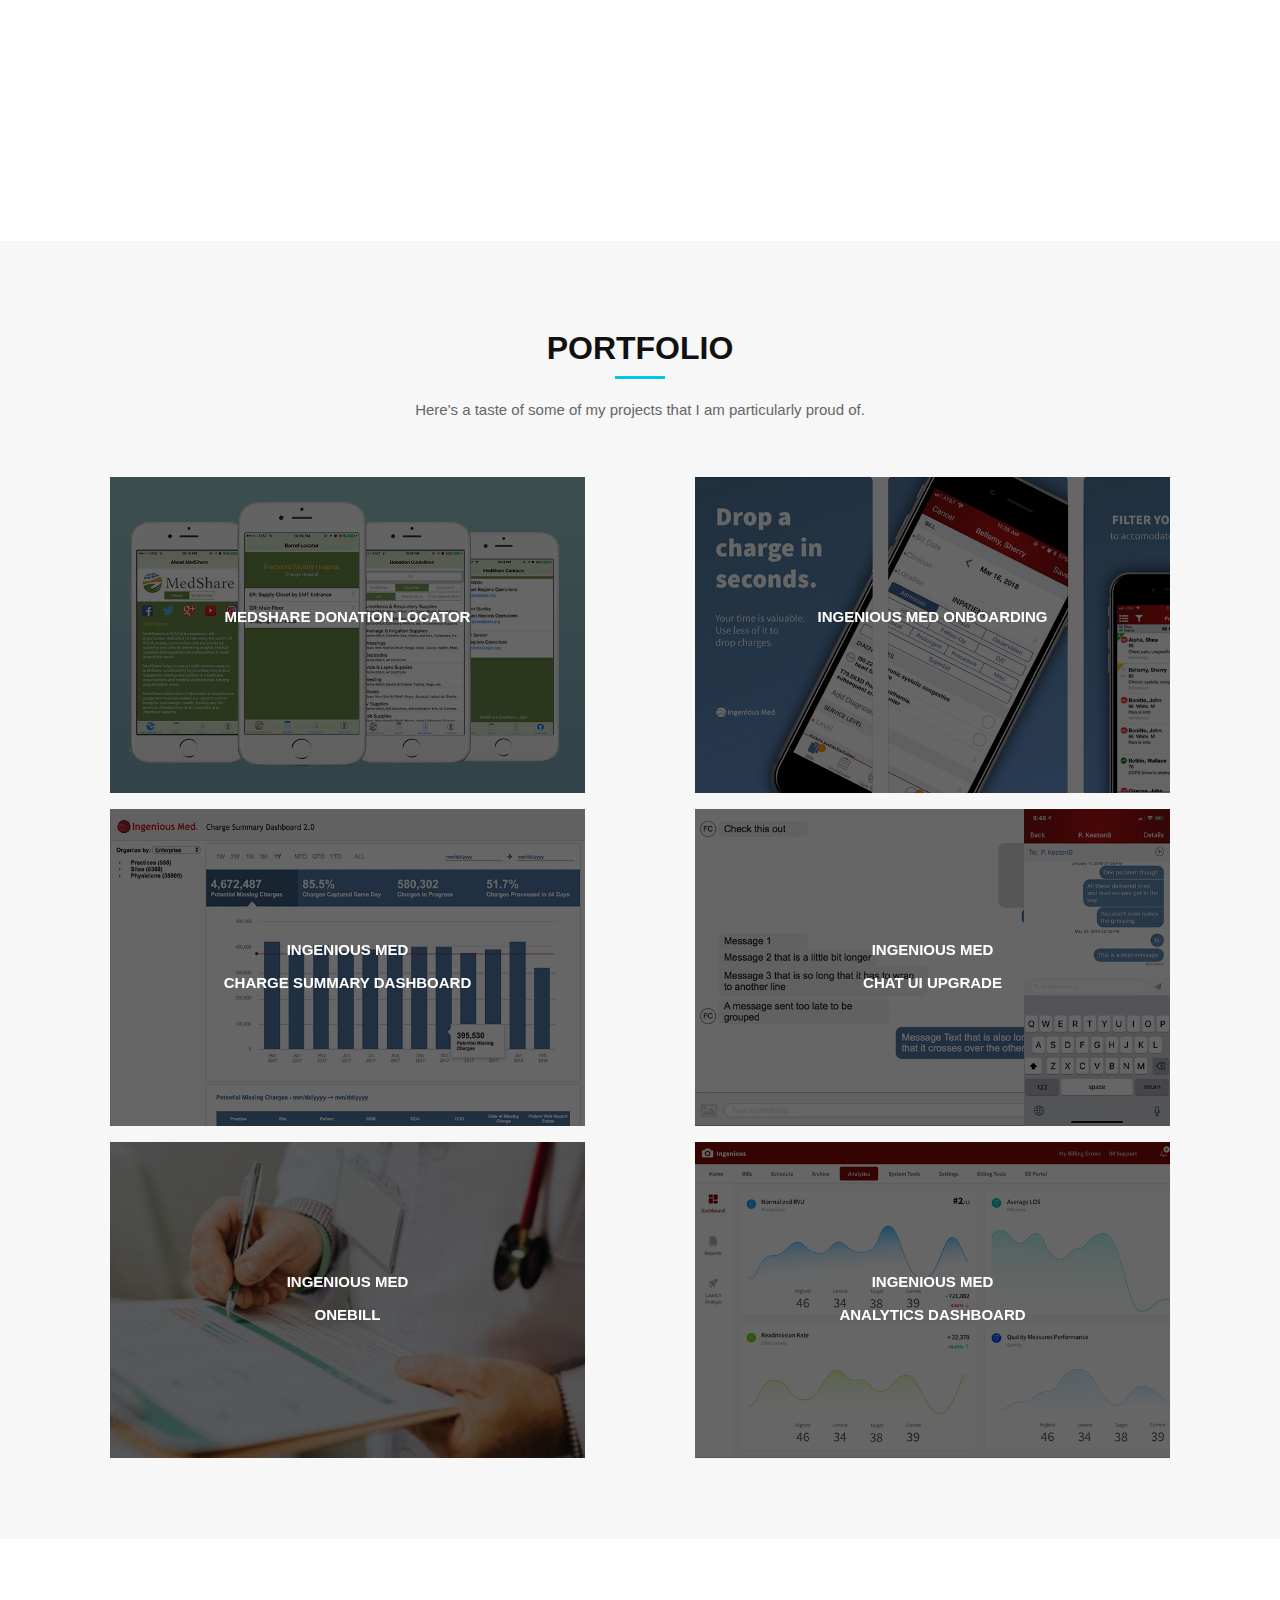
==== commit 75415e16: "updates" ====
--- a/index.html
+++ b/index.html
@@ -91,7 +91,7 @@
     <div class="hero-container">
       <div class="wow fadeIn">
         <div class="hero-logo">
-          <img class="" src="img/logo.png" alt="Imperial" style="width: 250px">
+          <img class="" src="img/logo.png" alt="Imperial" style="max-width: 250px;">
         </div>
         
         <h1 id="name">Ben LaForge</h1>
@@ -263,7 +263,7 @@
         <div class="col-md-6 col-0-gutter">
           <div class="ot-portfolio-item">
             <figure class="effect-bubba">
-              <img src="img/White.png" alt="img02" class="img-responsive" />
+              <img src="img/OneBillCover.png" alt="img02" class="img-responsive" />
               <figcaption>
                 <h2>Ingenious Med<br><br>OneBill</h2>
                 <p>Web & Mobile UI/UX Design</p>
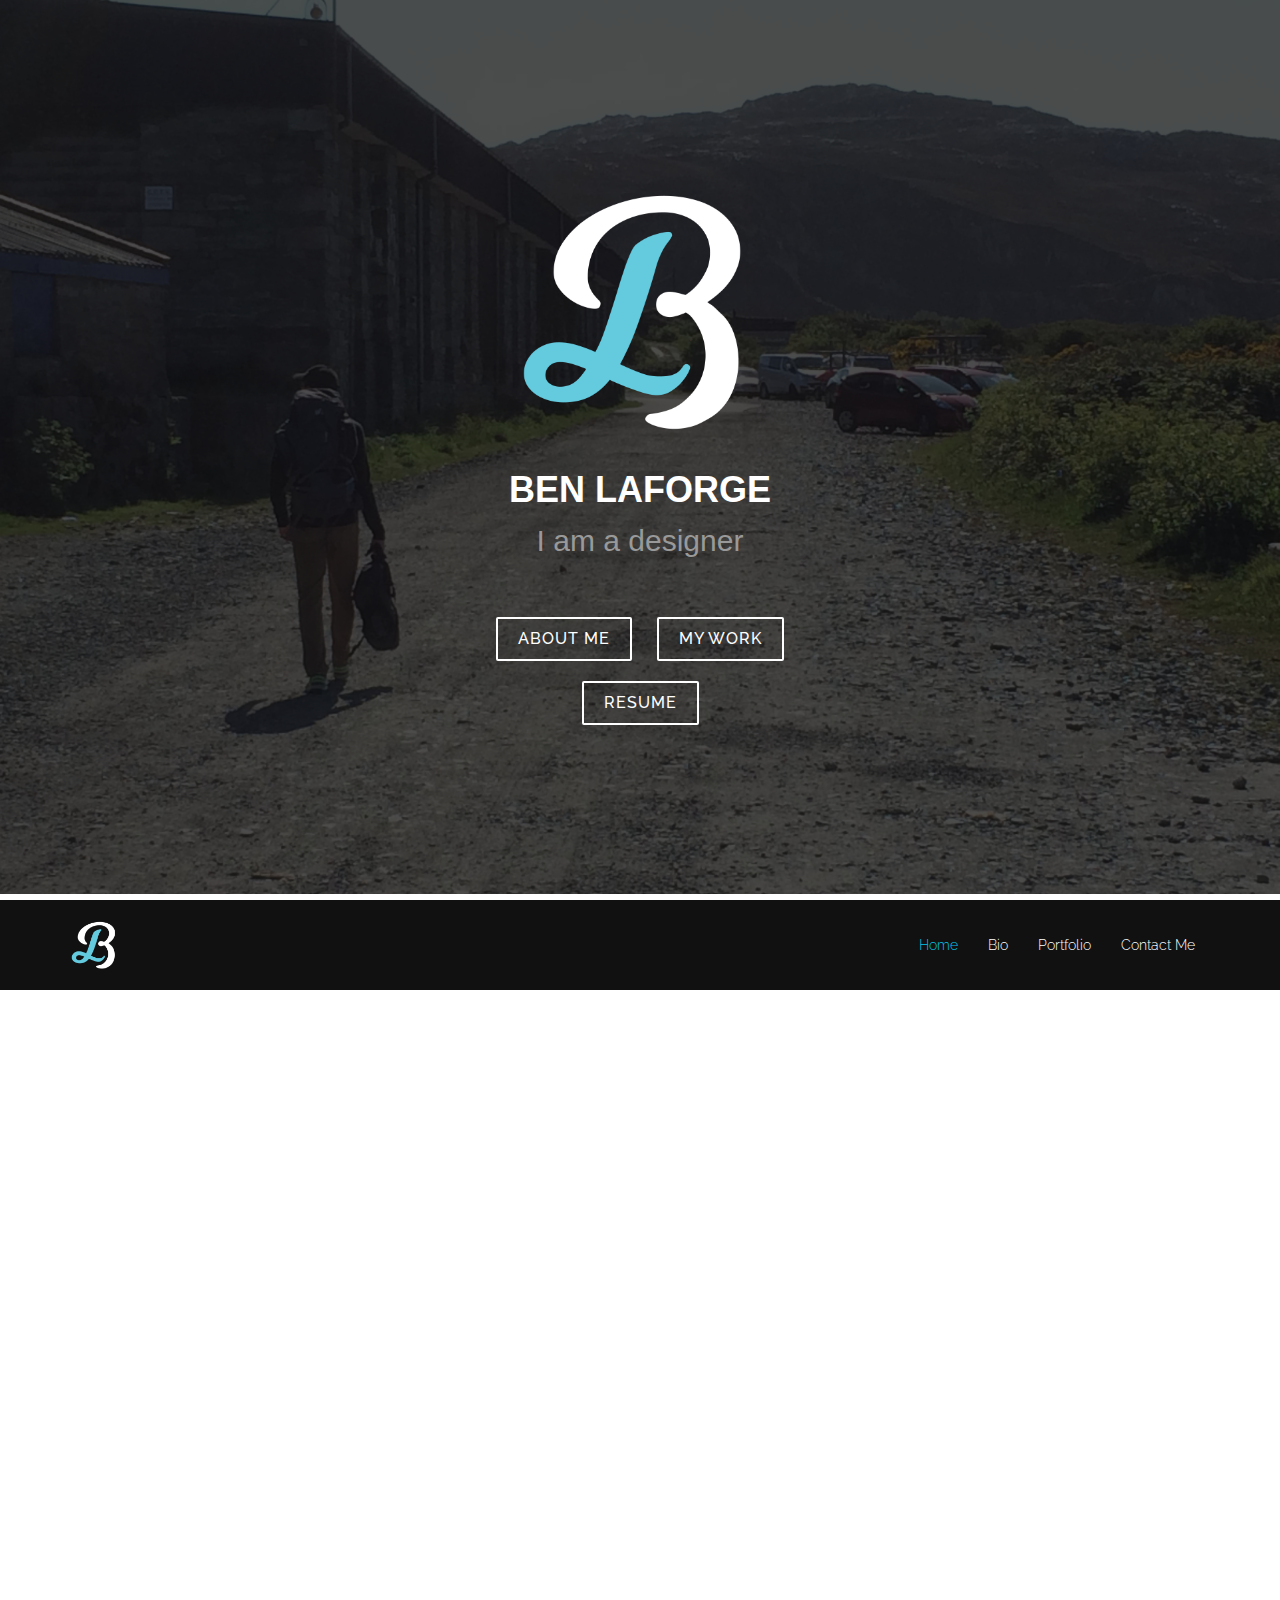
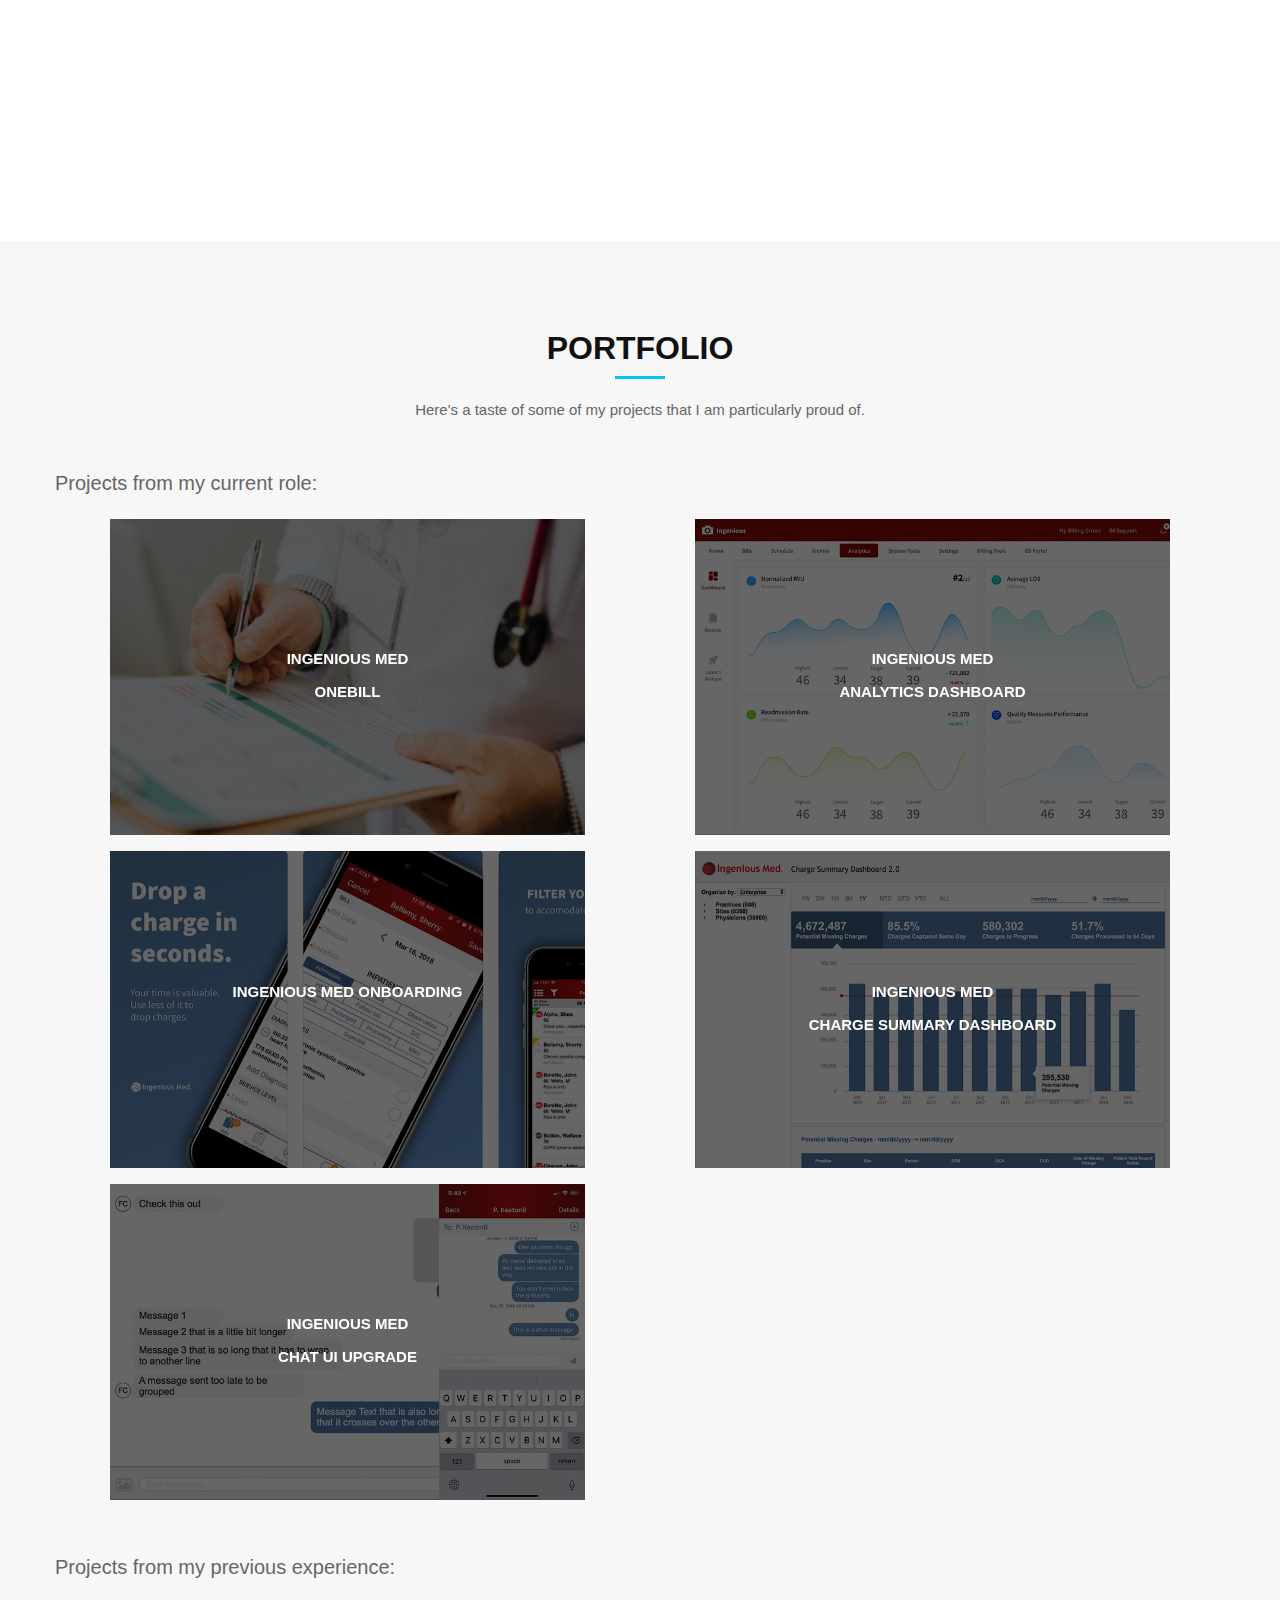
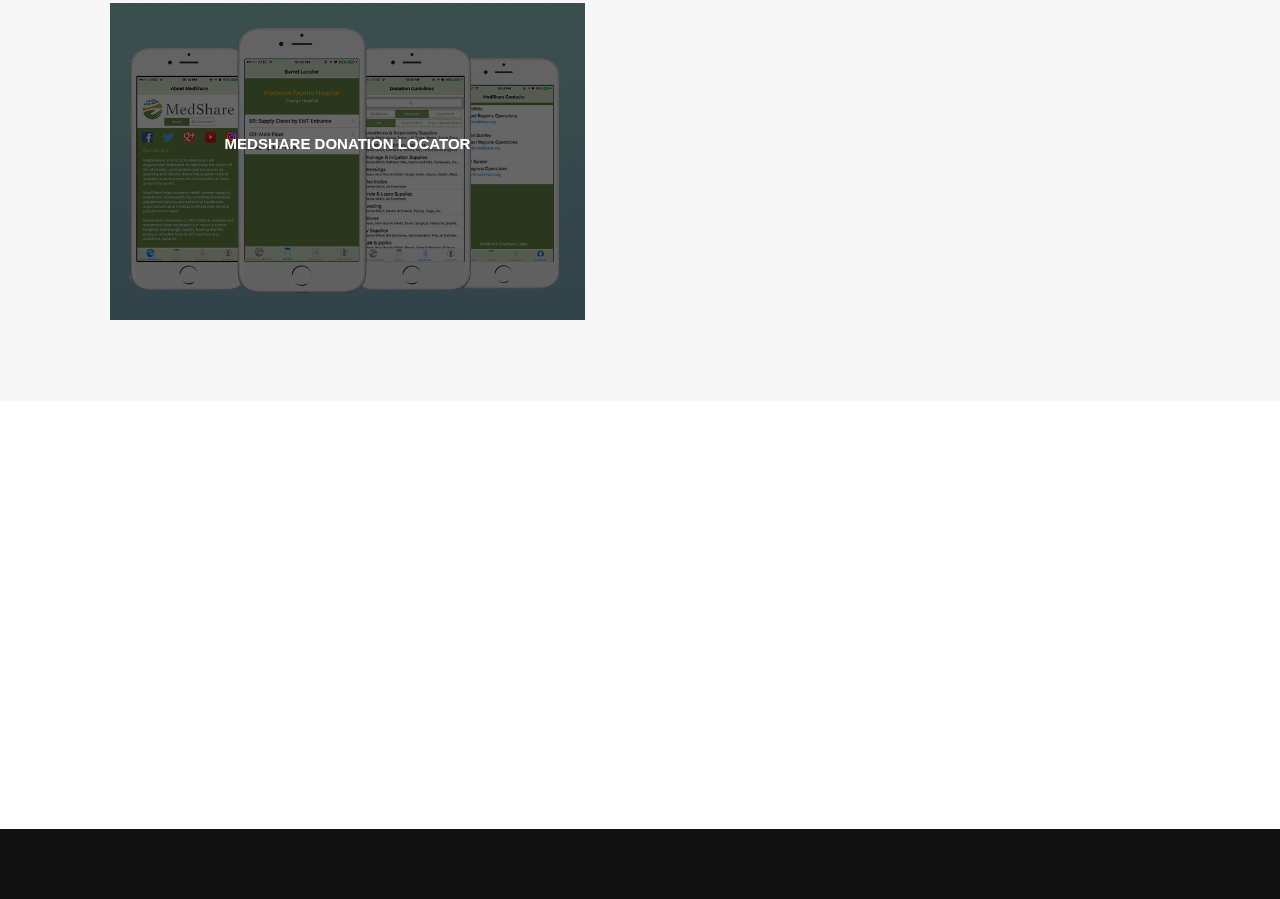
==== commit 35bf742b: "new portfolio 2019 v1.0" ====
--- a/index.html
+++ b/index.html
@@ -199,15 +199,30 @@
         </div>
       </div>
       <div class="row row-0-gutter">
-        <!-- start portfolio item -->
+      	<h4>Projects from my current role:</h4>
+      	<!-- start portfolio item -->
         <div class="col-md-6 col-0-gutter">
           <div class="ot-portfolio-item">
             <figure class="effect-bubba">
-              <img src="img/portfolio-1-cover.png" alt="img02" class="img-responsive" />
+              <img src="img/OneBillCover.png" alt="img02" class="img-responsive" />
               <figcaption>
-                <h2>MedShare Donation Locator</h2>
-                <p>App Development, Mobile UI/UX</p>
-                <a href="medshareProcess.html">View more</a>
+                <h2>Ingenious Med<br><br>OneBill</h2>
+                <p>Web & Mobile UI/UX Design</p>
+                <a href="OneBill.html">View more</a>
+              </figcaption>
+            </figure>
+          </div>
+        </div>
+        <!-- end portfolio item -->
+      	<!-- start portfolio item -->
+        <div class="col-md-6 col-0-gutter">
+          <div class="ot-portfolio-item">
+            <figure class="effect-bubba">
+              <img src="img/AnalyticsTabCover.png" alt="img02" class="img-responsive" />
+              <figcaption>
+                <h2>Ingenious Med<br><br>Analytics Dashboard</h2>
+                <p>Information Design, Data Visualization</p>
+                <a href="AnalyticsTab.html">View more</a>
               </figcaption>
             </figure>
           </div>
@@ -227,8 +242,6 @@
           </div>
         </div>
         <!-- end portfolio item -->
-      </div>
-      <div class="row row-0-gutter">
       	<!-- start portfolio item -->
         <div class="col-md-6 col-0-gutter">
           <div class="ot-portfolio-item">
@@ -258,30 +271,19 @@
         </div>
         <!-- end portfolio item -->
       </div>
+      <br>
+      <br>
       <div class="row row-0-gutter">
+      	<h4>Projects from my previous experience:</h4>
         <!-- start portfolio item -->
         <div class="col-md-6 col-0-gutter">
           <div class="ot-portfolio-item">
             <figure class="effect-bubba">
-              <img src="img/OneBillCover.png" alt="img02" class="img-responsive" />
+              <img src="img/portfolio-1-cover.png" alt="img02" class="img-responsive" />
               <figcaption>
-                <h2>Ingenious Med<br><br>OneBill</h2>
-                <p>Web & Mobile UI/UX Design</p>
-                <a href="OneBill.html">View more</a>
-              </figcaption>
-            </figure>
-          </div>
-        </div>
-        <!-- end portfolio item -->
-        <!-- start portfolio item -->
-        <div class="col-md-6 col-0-gutter">
-          <div class="ot-portfolio-item">
-            <figure class="effect-bubba">
-              <img src="img/AnalyticsTabCover.png" alt="img02" class="img-responsive" />
-              <figcaption>
-                <h2>Ingenious Med<br><br>Analytics Dashboard</h2>
-                <p>Information Design, Data Visualization</p>
-                <a href="AnalyticsTab.html">View more</a>
+                <h2>MedShare Donation Locator</h2>
+                <p>App Development, Mobile UI/UX</p>
+                <a href="medshareProcess.html">View more</a>
               </figcaption>
             </figure>
           </div>
--- a/css/ben_style.css
+++ b/css/ben_style.css
@@ -75,3 +75,51 @@
   padding-left: 12.5%;
   padding-right: 12.5%;
 }
+
+.textLeft {
+  width: 30%; 
+  display: inline-block; 
+  float: left; 
+  padding-right: 2em;
+}
+
+.imageRight {
+  width: 70%; 
+  display: inline-block;
+}
+
+.imageLeft {
+  width: 70%; 
+  display: inline-block; 
+  float: left; 
+  padding-right: 2em;
+}
+
+.textRight {
+  width: 30%; 
+  display: inline-block;
+  text-align: left;
+}
+
+.imageStack {
+  padding-bottom: 2em;
+}
+
+.imageGrid {
+  display: grid;
+  grid-gap: 1rem;
+}
+
+.processTitleLeft {
+  font-size: 3.5em;
+  text-align: left;
+  padding: 10pt;
+  padding-top: 40pt;
+}
+
+.processTitleRight {
+  font-size: 3.5em;
+  text-align: right;
+  padding: 10pt;
+  padding-top: 40pt;
+}